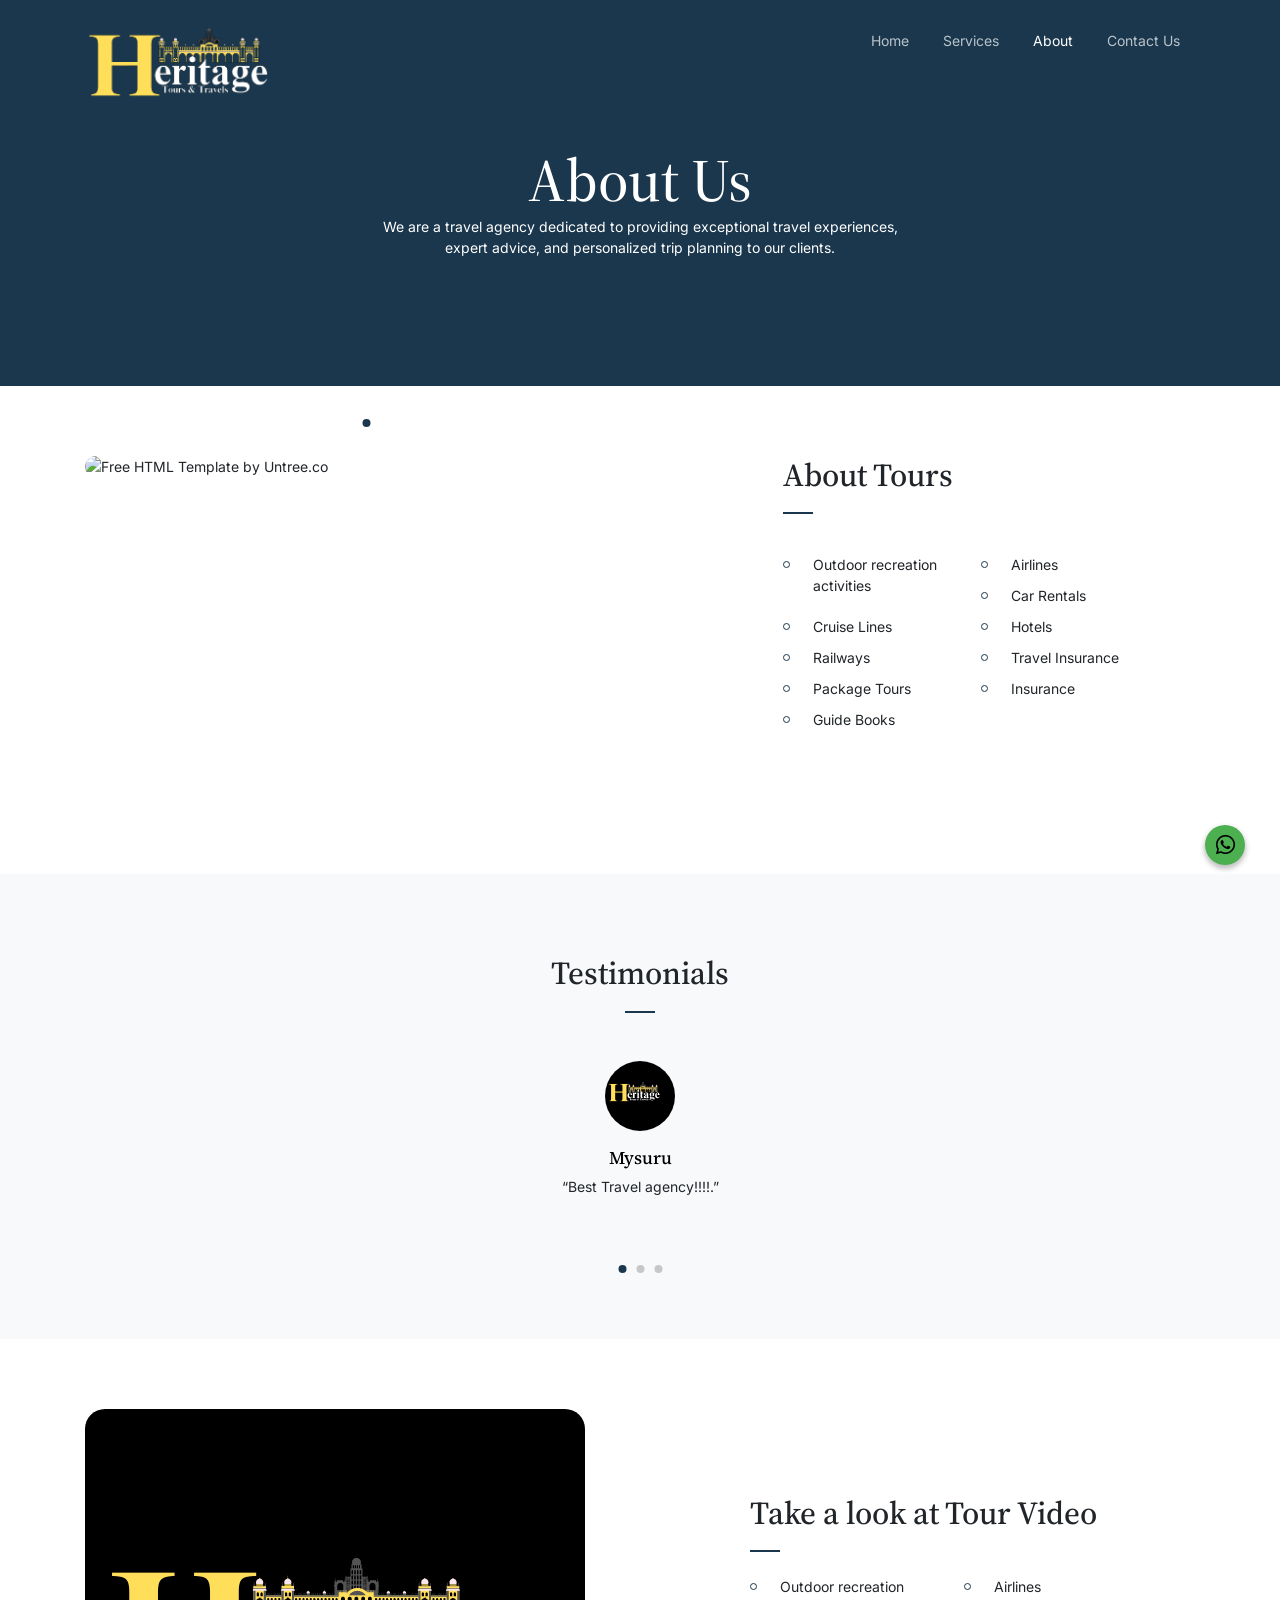
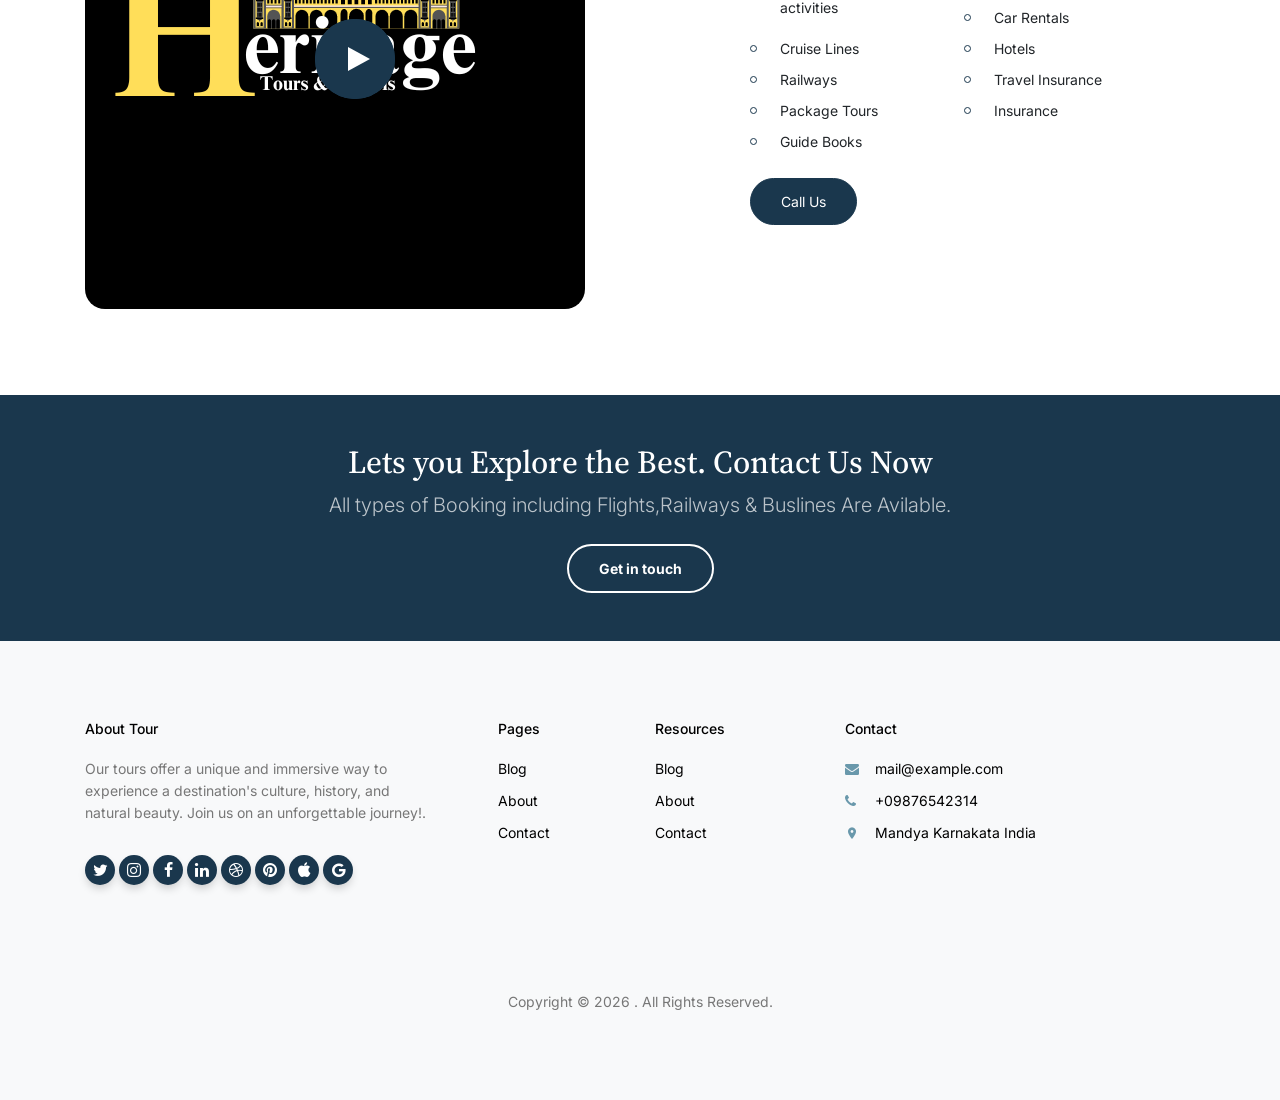
==== about.html @ a9284153 "Add files via upload" ====
<!DOCTYPE html>
<html lang="en">
  <head>
    <meta charset="utf-8" />
    <meta
      name="viewport"
      content="width=device-width, initial-scale=1, shrink-to-fit=no"
    />
    <meta name="author" content="Untree.co" />
    <link rel="shortcut icon" href="favicon.png" />

    <meta name="description" content="" />
    <meta name="keywords" content="bootstrap, bootstrap4" />

    <link rel="preconnect" href="https://fonts.googleapis.com" />
    <link rel="preconnect" href="https://fonts.gstatic.com" crossorigin />
    <link
      href="https://fonts.googleapis.com/css2?family=Inter:wght@400;700&family=Source+Serif+Pro:wght@400;700&display=swap"
      rel="stylesheet"
    />
    <link
      rel="stylesheet"
      href="https://cdnjs.cloudflare.com/ajax/libs/font-awesome/6.3.0/css/all.min.css"
      integrity="sha512-SzlrxWUlpfuzQ+pcUCosxcglQRNAq/DZjVsC0lE40xsADsfeQoEypE+enwcOiGjk/bSuGGKHEyjSoQ1zVisanQ=="
      crossorigin="anonymous"
      referrerpolicy="no-referrer"
    />

    <link rel="stylesheet" href="css/bootstrap.min.css" />
    <link rel="stylesheet" href="css/owl.carousel.min.css" />
    <link rel="stylesheet" href="css/owl.theme.default.min.css" />
    <link rel="stylesheet" href="css/jquery.fancybox.min.css" />
    <link rel="stylesheet" href="fonts/icomoon/style.css" />
    <link rel="stylesheet" href="fonts/flaticon/font/flaticon.css" />
    <link rel="stylesheet" href="css/daterangepicker.css" />
    <link rel="stylesheet" href="css/aos.css" />
    <link rel="stylesheet" href="css/style.css" />
    <link rel="icon" type="image" href="images/3.png" />

    <title>Heritage Tours & Travels</title>
  </head>

  <body>
    <div class="site-mobile-menu site-navbar-target">
      <div class="site-mobile-menu-header">
        <div class="site-mobile-menu-close">
          <span class="icofont-close js-menu-toggle"></span>
        </div>
      </div>
      <div class="site-mobile-menu-body"></div>
    </div>

    <nav class="site-nav">
      <div class="container">
        <div class="site-navigation">
          <a href="index.html" class="logo m-0"
              ><img src="images/3.png" alt="logo" height="80" /></a
          >

          <ul
            class="js-clone-nav d-none d-lg-inline-block text-left site-menu float-right"
          >
            <li><a href="index.html">Home</a></li>
            <!--- <li class="has-children">
              <a href="#">Dropdown</a>
              <ul class="dropdown">
                <li><a href="elements.html">Elements</a></li>
                <li><a href="#">Menu One</a></li>
                <li class="has-children">
                  <a href="#">Menu Two</a>
                  <ul class="dropdown">
                    <li><a href="#">Sub Menu One</a></li>
                    <li><a href="#">Sub Menu Two</a></li>
                    <li><a href="#">Sub Menu Three</a></li>
                  </ul>
                </li>
                <li><a href="#">Menu Three</a></li>
              </ul>
            </li>-->
            <li><a href="services.html">Services</a></li>
            <li class="active"><a href="about.html">About</a></li>
            <li><a href="contact.html">Contact Us</a></li>
          </ul>

          <a
            href="#"
            class="burger ml-auto float-right site-menu-toggle js-menu-toggle d-inline-block d-lg-none light"
            data-toggle="collapse"
            data-target="#main-navbar"
          >
            <span></span>
          </a>
        </div>
      </div>
    </nav>

    <div class="hero hero-inner">
      <div class="container">
        <div class="row align-items-center">
          <div class="col-lg-6 mx-auto text-center">
            <div class="intro-wrap">
              <h1 class="mb-0">About Us</h1>
              <p class="text-white">
                We are a travel agency dedicated to providing exceptional travel
                experiences, expert advice, and personalized trip planning to
                our clients.
              </p>
            </div>
          </div>
        </div>
      </div>
    </div>

    <div class="untree_co-section">
      <div class="container">
        <div class="row">
          <div class="col-lg-7">
            <div class="owl-single dots-absolute owl-carousel">
              <img
                src="images/slider-1.jpg"
                alt="Free HTML Template by Untree.co"
                class="img-fluid rounded-20"
              />
              <img
                src="images/slider-2.jpg"
                alt="Free HTML Template by Untree.co"
                class="img-fluid rounded-20"
              />
              <img
                src="images/slider-3.jpg"
                alt="Free HTML Template by Untree.co"
                class="img-fluid rounded-20"
              />
              <img
                src="images/slider-4.jpg"
                alt="Free HTML Template by Untree.co"
                class="img-fluid rounded-20"
              />
              <img
                src="images/slider-5.jpg"
                alt="Free HTML Template by Untree.co"
                class="img-fluid rounded-20"
              />
            </div>
          </div>
          <div class="col-lg-5 pl-lg-5 ml-auto">
            <h2 class="section-title mb-4">About Tours</h2>
            <p></p>
            <ul class="list-unstyled two-col clearfix">
              <li>Outdoor recreation activities</li>
              <li>Airlines</li>
              <li>Car Rentals</li>
              <li>Cruise Lines</li>
              <li>Hotels</li>
              <li>Railways</li>
              <li>Travel Insurance</li>
              <li>Package Tours</li>
              <li>Insurance</li>
              <li>Guide Books</li>
            </ul>
          </div>
        </div>
      </div>
    </div>

    <div class="untree_co-section testimonial-section mt-5">
      <div class="container">
        <div class="row justify-content-center">
          <div class="col-lg-7 text-center">
            <h2 class="section-title text-center mb-5">Testimonials</h2>

            <div class="owl-single owl-carousel no-nav">
              <div class="testimonial mx-auto">
                <figure class="img-wrap">
                  <img
                    src="images/Heritage.png"
                    alt="Image"
                    class="img-fluid"
                  />
                </figure>
                <h3 class="name">Mysuru</h3>
                <blockquote>
                  <p>&ldquo;Best Travel agency!!!!.&rdquo;</p>
                </blockquote>
              </div>

              <div class="testimonial mx-auto">
                <figure class="img-wrap">
                  <img
                    src="images/Heritage.png"
                    alt="Image"
                    class="img-fluid"
                  />
                </figure>
                <h3 class="name">Mandya</h3>
                <blockquote>
                  <p>
                    &ldquo;Best Travel agency!!!!..&rdquo;
                  </p>
                </blockquote>
              </div>

              <div class="testimonial mx-auto">
                <figure class="img-wrap">
                  <img
                    src="images/Heritage.png"
                    alt="Image"
                    class="img-fluid"
                  />
                </figure>
                <h3 class="name">Benagaluru</h3>
                <blockquote>
                  <p>
                    &ldquo;Best Travel agency!!!!.&rdquo;
                  </p>
                </blockquote>
              </div>
            </div>
          </div>
        </div>
      </div>
    </div>

    <div class="untree_co-section">
      <div class="container">
        <div class="row justify-content-between align-items-center">
          <div class="col-lg-6">
            <figure class="img-play-video">
              <a
                id="play-video"
                class="video-play-button"
                href="https://www.youtube.com/watch?v=IuS4LL_ALrU"
                data-fancybox
              >
                <span></span>
              </a>
              <img
                src="images/Heritage.png"
                alt="Image"
                class="img-fluid rounded-20"
              />
            </figure>
          </div>

          <div class="col-lg-5">
            <h2 class="section-title text-left mb-4">
              Take a look at Tour Video
            </h2>

            <ul class="list-unstyled two-col clearfix">
              <li>Outdoor recreation activities</li>
              <li>Airlines</li>
              <li>Car Rentals</li>
              <li>Cruise Lines</li>
              <li>Hotels</li>
              <li>Railways</li>
              <li>Travel Insurance</li>
              <li>Package Tours</li>
              <li>Insurance</li>
              <li>Guide Books</li>
            </ul>

            <p><a href="tel:9900882019" class="btn btn-primary">Call Us</a></p>
          </div>
        </div>
      </div>
    </div>

    <div class="py-5 cta-section">
      <div class="container">
        <div class="row text-center">
          <div class="col-md-12">
            <h2 class="mb-2 text-white">
              Lets you Explore the Best. Contact Us Now
            </h2>
            <p class="mb-4 lead text-white text-white-opacity">
              All types of Booking including Flights,Railways & Buslines Are
              Avilable.
            </p>
            <p class="mb-0">
              <a
                href="tel:9900882019"
                class="btn btn-outline-white text-white btn-md font-weight-bold"
                >Get in touch</a
              >
            </p>
          </div>
        </div>
      </div>
    </div>

    <div class="site-footer">
      <div class="inner first">
        <div class="container">
          <div class="row">
            <div class="col-md-6 col-lg-4">
              <div class="widget">
                <h3 class="heading">About Tour</h3>
                <p>
                  Our tours offer a unique and immersive way to experience a
                  destination's culture, history, and natural beauty. Join us on
                  an unforgettable journey!.
                </p>
              </div>
              <div class="widget">
                <ul class="list-unstyled social">
                  <li>
                    <a href="#"><span class="icon-twitter"></span></a>
                  </li>
                  <li>
                    <a href="#"><span class="icon-instagram"></span></a>
                  </li>
                  <li>
                    <a href="#"><span class="icon-facebook"></span></a>
                  </li>
                  <li>
                    <a href="#"><span class="icon-linkedin"></span></a>
                  </li>
                  <li>
                    <a href="#"><span class="icon-dribbble"></span></a>
                  </li>
                  <li>
                    <a href="#"><span class="icon-pinterest"></span></a>
                  </li>
                  <li>
                    <a href="#"><span class="icon-apple"></span></a>
                  </li>
                  <li>
                    <a href="#"><span class="icon-google"></span></a>
                  </li>
                </ul>
              </div>
            </div>
            <div class="col-md-6 col-lg-2 pl-lg-5">
              <div class="widget">
                <h3 class="heading">Pages</h3>
                <ul class="links list-unstyled">
                  <li><a href="#">Blog</a></li>
                  <li><a href="#">About</a></li>
                  <li><a href="#">Contact</a></li>
                </ul>
              </div>
            </div>
            <div class="col-md-6 col-lg-2">
              <div class="widget">
                <h3 class="heading">Resources</h3>
                <ul class="links list-unstyled">
                  <li><a href="#">Blog</a></li>
                  <li><a href="#">About</a></li>
                  <li><a href="#">Contact</a></li>
                </ul>
              </div>
            </div>
            <div class="col-md-6 col-lg-4">
              <div class="widget">
                <h3 class="heading">Contact</h3>
                <ul class="list-unstyled quick-info links">
                  <li class="email"><a href="#">mail@example.com</a></li>
                  <li class="phone"><a href="#">+09876542314</a></li>
                  <li class="address">
                    <a href="#">Mandya Karnakata India</a>
                  </li>
                </ul>
              </div>
            </div>
          </div>
        </div>
      </div>

      <div>
        <div class="adminActions">
          <input type="checkbox" name="adminToggle" class="adminToggle" />
          <a class="adminButton" href="#!"><i class="fa-brands fa-whatsapp"></i></a>
          <div class="adminButtons">
            <a href="mailto:example@gmail.com" title="E-mail"><i class="fa-solid fa-envelope"></i></a>
            <a href="tel:9900882019" title="Call Us"><i class="fa-solid fa-phone"></i></a>
            <a href="#" title="Whatsapp US"><i class="fa-brands fa-whatsapp"></i></a>
          </div>
        </div>
        <style>
          .adminActions {
            position: fixed;
            bottom: 35px;
            right: 35px;
          }

          .adminButton {
            height: 40px;
            width: 40px;
            background-color:#4caf50;
            border-radius: 50%;
            display: block;
            color: #fff;
            text-align: center;
            position: relative;
            z-index: 1;
          }

          .adminButton i {
            font-size: 22px;
          }

          .adminButtons {
            position: absolute;
            width: 100%;
            bottom: 120%;
            text-align: center;
          }

          .adminButtons a {
            display: block;
            width: 45px;
            height: 45px;
            border-radius: 50%;
            text-decoration: none;
            margin: 10px auto 0;
            line-height: 1.15;
            color: #fff;
            opacity: 0;
            visibility: hidden;
            position: relative;
            box-shadow: 0 0 5px 1px rgba(51, 51, 51, 0.3);
          }

          .adminButtons a:hover {
            transform: scale(1.05);
          }

          .adminButtons a:nth-child(1) {
            background-color: #ff5722;
            transition: opacity 0.2s ease-in-out 0.3s,
              transform 0.15s ease-in-out;
          }
          .adminButtons a:nth-child(2) {
            background-color: #03a9f4;
            transition: opacity 0.2s ease-in-out 0.25s,
              transform 0.15s ease-in-out;
          }
          .adminButtons a:nth-child(3) {
            background-color: #4caf50;
            transition: opacity 0.2s ease-in-out 0.2s,
              transform 0.15s ease-in-out;
          }
          

          .adminActions a i {
            position: absolute;
            top: 50%;
            left: 50%;
            transform: translate(-50%, -50%);
          }

          .adminToggle {
            -webkit-appearance: none;
            position: absolute;
            border-radius: 50%;
            top: 0;
            left: 0;
            margin: 0;
            width: 100%;
            height: 100%;
            cursor: pointer;
            background-color: transparent;
            border: none;
            outline: none;
            z-index: 2;
            transition: box-shadow 0.2s ease-in-out;
            box-shadow: 0 3px 5px 1px rgba(51, 51, 51, 0.3);
          }

          .adminToggle:hover {
            box-shadow: 0 3px 6px 2px rgba(51, 51, 51, 0.3);
          }

          .adminToggle:checked ~ .adminButtons a {
            opacity: 1;
            visibility: visible;
          }
        </style>
      </div>


      <div class="inner dark">
        <div class="container">
          <div class="row text-center">
            <div class="col-md-8 mb-3 mb-md-0 mx-auto">
              <p>
                Copyright &copy;
                <script>
                  document.write(new Date().getFullYear());
                </script>
                . All Rights Reserved.
              </p>
            </div>
          </div>
        </div>
      </div>
    </div>

    <div id="overlayer"></div>
    <div class="loader">
      <div class="spinner-border" role="status">
        <span class="sr-only">Loading...</span>
      </div>
    </div>

    <script src="js/jquery-3.4.1.min.js"></script>
    <script src="js/popper.min.js"></script>
    <script src="js/bootstrap.min.js"></script>
    <script src="js/owl.carousel.min.js"></script>
    <script src="js/jquery.animateNumber.min.js"></script>
    <script src="js/jquery.waypoints.min.js"></script>
    <script src="js/jquery.fancybox.min.js"></script>
    <script src="js/aos.js"></script>
    <script src="js/moment.min.js"></script>
    <script src="js/daterangepicker.js"></script>

    <script src="js/typed.js"></script>

    <script src="js/custom.js"></script>
  </body>
</html>
---- fonts/icomoon/style.css ----
@font-face {
  font-family: 'icomoon';
  src:  url('fonts/icomoon.eot?10si43');
  src:  url('fonts/icomoon.eot?10si43#iefix') format('embedded-opentype'),
    url('fonts/icomoon.ttf?10si43') format('truetype'),
    url('fonts/icomoon.woff?10si43') format('woff'),
    url('fonts/icomoon.svg?10si43#icomoon') format('svg');
  font-weight: normal;
  font-style: normal;
}

[class^="icon-"], [class*=" icon-"] {
  /* use !important to prevent issues with browser extensions that change fonts */
  font-family: 'icomoon' !important;
  speak: none;
  font-style: normal;
  font-weight: normal;
  font-variant: normal;
  text-transform: none;
  line-height: 1;

  /* Better Font Rendering =========== */
  -webkit-font-smoothing: antialiased;
  -moz-osx-font-smoothing: grayscale;
}

.icon-asterisk:before {
  content: "\f069";
}
.icon-plus:before {
  content: "\f067";
}
.icon-question:before {
  content: "\f128";
}
.icon-minus:before {
  content: "\f068";
}
.icon-glass:before {
  content: "\f000";
}
.icon-music:before {
  content: "\f001";
}
.icon-search:before {
  content: "\f002";
}
.icon-envelope-o:before {
  content: "\f003";
}
.icon-heart:before {
  content: "\f004";
}
.icon-star:before {
  content: "\f005";
}
.icon-star-o:before {
  content: "\f006";
}
.icon-user:before {
  content: "\f007";
}
.icon-film:before {
  content: "\f008";
}
.icon-th-large:before {
  content: "\f009";
}
.icon-th:before {
  content: "\f00a";
}
.icon-th-list:before {
  content: "\f00b";
}
.icon-check:before {
  content: "\f00c";
}
.icon-close:before {
  content: "\f00d";
}
.icon-remove:before {
  content: "\f00d";
}
.icon-times:before {
  content: "\f00d";
}
.icon-search-plus:before {
  content: "\f00e";
}
.icon-search-minus:before {
  content: "\f010";
}
.icon-power-off:before {
  content: "\f011";
}
.icon-signal:before {
  content: "\f012";
}
.icon-cog:before {
  content: "\f013";
}
.icon-gear:before {
  content: "\f013";
}
.icon-trash-o:before {
  content: "\f014";
}
.icon-home:before {
  content: "\f015";
}
.icon-file-o:before {
  content: "\f016";
}
.icon-clock-o:before {
  content: "\f017";
}
.icon-road:before {
  content: "\f018";
}
.icon-download:before {
  content: "\f019";
}
.icon-arrow-circle-o-down:before {
  content: "\f01a";
}
.icon-arrow-circle-o-up:before {
  content: "\f01b";
}
.icon-inbox:before {
  content: "\f01c";
}
.icon-play-circle-o:before {
  content: "\f01d";
}
.icon-repeat:before {
  content: "\f01e";
}
.icon-rotate-right:before {
  content: "\f01e";
}
.icon-refresh:before {
  content: "\f021";
}
.icon-list-alt:before {
  content: "\f022";
}
.icon-lock:before {
  content: "\f023";
}
.icon-flag:before {
  content: "\f024";
}
.icon-headphones:before {
  content: "\f025";
}
.icon-volume-off:before {
  content: "\f026";
}
.icon-volume-down:before {
  content: "\f027";
}
.icon-volume-up:before {
  content: "\f028";
}
.icon-qrcode:before {
  content: "\f029";
}
.icon-barcode:before {
  content: "\f02a";
}
.icon-tag:before {
  content: "\f02b";
}
.icon-tags:before {
  content: "\f02c";
}
.icon-book:before {
  content: "\f02d";
}
.icon-bookmark:before {
  content: "\f02e";
}
.icon-print:before {
  content: "\f02f";
}
.icon-camera:before {
  content: "\f030";
}
.icon-font:before {
  content: "\f031";
}
.icon-bold:before {
  content: "\f032";
}
.icon-italic:before {
  content: "\f033";
}
.icon-text-height:before {
  content: "\f034";
}
.icon-text-width:before {
  content: "\f035";
}
.icon-align-left:before {
  content: "\f036";
}
.icon-align-center:before {
  content: "\f037";
}
.icon-align-right:before {
  content: "\f038";
}
.icon-align-justify:before {
  content: "\f039";
}
.icon-list:before {
  content: "\f03a";
}
.icon-dedent:before {
  content: "\f03b";
}
.icon-outdent:before {
  content: "\f03b";
}
.icon-indent:before {
  content: "\f03c";
}
.icon-video-camera:before {
  content: "\f03d";
}
.icon-image:before {
  content: "\f03e";
}
.icon-photo:before {
  content: "\f03e";
}
.icon-picture-o:before {
  content: "\f03e";
}
.icon-pencil:before {
  content: "\f040";
}
.icon-map-marker:before {
  content: "\f041";
}
.icon-adjust:before {
  content: "\f042";
}
.icon-tint:before {
  content: "\f043";
}
.icon-edit:before {
  content: "\f044";
}
.icon-pencil-square-o:before {
  content: "\f044";
}
.icon-share-square-o:before {
  content: "\f045";
}
.icon-check-square-o:before {
  content: "\f046";
}
.icon-arrows:before {
  content: "\f047";
}
.icon-step-backward:before {
  content: "\f048";
}
.icon-fast-backward:before {
  content: "\f049";
}
.icon-backward:before {
  content: "\f04a";
}
.icon-play:before {
  content: "\f04b";
}
.icon-pause:before {
  content: "\f04c";
}
.icon-stop:before {
  content: "\f04d";
}
.icon-forward:before {
  content: "\f04e";
}
.icon-fast-forward:before {
  content: "\f050";
}
.icon-step-forward:before {
  content: "\f051";
}
.icon-eject:before {
  content: "\f052";
}
.icon-chevron-left:before {
  content: "\f053";
}
.icon-chevron-right:before {
  content: "\f054";
}
.icon-plus-circle:before {
  content: "\f055";
}
.icon-minus-circle:before {
  content: "\f056";
}
.icon-times-circle:before {
  content: "\f057";
}
.icon-check-circle:before {
  content: "\f058";
}
.icon-question-circle:before {
  content: "\f059";
}
.icon-info-circle:before {
  content: "\f05a";
}
.icon-crosshairs:before {
  content: "\f05b";
}
.icon-times-circle-o:before {
  content: "\f05c";
}
.icon-check-circle-o:before {
  content: "\f05d";
}
.icon-ban:before {
  content: "\f05e";
}
.icon-arrow-left:before {
  content: "\f060";
}
.icon-arrow-right:before {
  content: "\f061";
}
.icon-arrow-up:before {
  content: "\f062";
}
.icon-arrow-down:before {
  content: "\f063";
}
.icon-mail-forward:before {
  content: "\f064";
}
.icon-share:before {
  content: "\f064";
}
.icon-expand:before {
  content: "\f065";
}
.icon-compress:before {
  content: "\f066";
}
.icon-exclamation-circle:before {
  content: "\f06a";
}
.icon-gift:before {
  content: "\f06b";
}
.icon-leaf:before {
  content: "\f06c";
}
.icon-fire:before {
  content: "\f06d";
}
.icon-eye:before {
  content: "\f06e";
}
.icon-eye-slash:before {
  content: "\f070";
}
.icon-exclamation-triangle:before {
  content: "\f071";
}
.icon-warning:before {
  content: "\f071";
}
.icon-plane:before {
  content: "\f072";
}
.icon-calendar:before {
  content: "\f073";
}
.icon-random:before {
  content: "\f074";
}
.icon-comment:before {
  content: "\f075";
}
.icon-magnet:before {
  content: "\f076";
}
.icon-chevron-up:before {
  content: "\f077";
}
.icon-chevron-down:before {
  content: "\f078";
}
.icon-retweet:before {
  content: "\f079";
}
.icon-shopping-cart:before {
  content: "\f07a";
}
.icon-folder:before {
  content: "\f07b";
}
.icon-folder-open:before {
  content: "\f07c";
}
.icon-arrows-v:before {
  content: "\f07d";
}
.icon-arrows-h:before {
  content: "\f07e";
}
.icon-bar-chart:before {
  content: "\f080";
}
.icon-bar-chart-o:before {
  content: "\f080";
}
.icon-twitter-square:before {
  content: "\f081";
}
.icon-facebook-square:before {
  content: "\f082";
}
.icon-camera-retro:before {
  content: "\f083";
}
.icon-key:before {
  content: "\f084";
}
.icon-cogs:before {
  content: "\f085";
}
.icon-gears:before {
  content: "\f085";
}
.icon-comments:before {
  content: "\f086";
}
.icon-thumbs-o-up:before {
  content: "\f087";
}
.icon-thumbs-o-down:before {
  content: "\f088";
}
.icon-star-half:before {
  content: "\f089";
}
.icon-heart-o:before {
  content: "\f08a";
}
.icon-sign-out:before {
  content: "\f08b";
}
.icon-linkedin-square:before {
  content: "\f08c";
}
.icon-thumb-tack:before {
  content: "\f08d";
}
.icon-external-link:before {
  content: "\f08e";
}
.icon-sign-in:before {
  content: "\f090";
}
.icon-trophy:before {
  content: "\f091";
}
.icon-github-square:before {
  content: "\f092";
}
.icon-upload:before {
  content: "\f093";
}
.icon-lemon-o:before {
  content: "\f094";
}
.icon-phone:before {
  content: "\f095";
}
.icon-square-o:before {
  content: "\f096";
}
.icon-bookmark-o:before {
  content: "\f097";
}
.icon-phone-square:before {
  content: "\f098";
}
.icon-twitter:before {
  content: "\f099";
}
.icon-facebook:before {
  content: "\f09a";
}
.icon-facebook-f:before {
  content: "\f09a";
}
.icon-github:before {
  content: "\f09b";
}
.icon-unlock:before {
  content: "\f09c";
}
.icon-credit-card:before {
  content: "\f09d";
}
.icon-feed:before {
  content: "\f09e";
}
.icon-rss:before {
  content: "\f09e";
}
.icon-hdd-o:before {
  content: "\f0a0";
}
.icon-bullhorn:before {
  content: "\f0a1";
}
.icon-bell-o:before {
  content: "\f0a2";
}
.icon-certificate:before {
  content: "\f0a3";
}
.icon-hand-o-right:before {
  content: "\f0a4";
}
.icon-hand-o-left:before {
  content: "\f0a5";
}
.icon-hand-o-up:before {
  content: "\f0a6";
}
.icon-hand-o-down:before {
  content: "\f0a7";
}
.icon-arrow-circle-left:before {
  content: "\f0a8";
}
.icon-arrow-circle-right:before {
  content: "\f0a9";
}
.icon-arrow-circle-up:before {
  content: "\f0aa";
}
.icon-arrow-circle-down:before {
  content: "\f0ab";
}
.icon-globe:before {
  content: "\f0ac";
}
.icon-wrench:before {
  content: "\f0ad";
}
.icon-tasks:before {
  content: "\f0ae";
}
.icon-filter:before {
  content: "\f0b0";
}
.icon-briefcase:before {
  content: "\f0b1";
}
.icon-arrows-alt:before {
  content: "\f0b2";
}
.icon-group:before {
  content: "\f0c0";
}
.icon-users:before {
  content: "\f0c0";
}
.icon-chain:before {
  content: "\f0c1";
}
.icon-link:before {
  content: "\f0c1";
}
.icon-cloud:before {
  content: "\f0c2";
}
.icon-flask:before {
  content: "\f0c3";
}
.icon-cut:before {
  content: "\f0c4";
}
.icon-scissors:before {
  content: "\f0c4";
}
.icon-copy:before {
  content: "\f0c5";
}
.icon-files-o:before {
  content: "\f0c5";
}
.icon-paperclip:before {
  content: "\f0c6";
}
.icon-floppy-o:before {
  content: "\f0c7";
}
.icon-save:before {
  content: "\f0c7";
}
.icon-square:before {
  content: "\f0c8";
}
.icon-bars:before {
  content: "\f0c9";
}
.icon-navicon:before {
  content: "\f0c9";
}
.icon-reorder:before {
  content: "\f0c9";
}
.icon-list-ul:before {
  content: "\f0ca";
}
.icon-list-ol:before {
  content: "\f0cb";
}
.icon-strikethrough:before {
  content: "\f0cc";
}
.icon-underline:before {
  content: "\f0cd";
}
.icon-table:before {
  content: "\f0ce";
}
.icon-magic:before {
  content: "\f0d0";
}
.icon-truck:before {
  content: "\f0d1";
}
.icon-pinterest:before {
  content: "\f0d2";
}
.icon-pinterest-square:before {
  content: "\f0d3";
}
.icon-google-plus-square:before {
  content: "\f0d4";
}
.icon-google-plus:before {
  content: "\f0d5";
}
.icon-money:before {
  content: "\f0d6";
}
.icon-caret-down:before {
  content: "\f0d7";
}
.icon-caret-up:before {
  content: "\f0d8";
}
.icon-caret-left:before {
  content: "\f0d9";
}
.icon-caret-right:before {
  content: "\f0da";
}
.icon-columns:before {
  content: "\f0db";
}
.icon-sort:before {
  content: "\f0dc";
}
.icon-unsorted:before {
  content: "\f0dc";
}
.icon-sort-desc:before {
  content: "\f0dd";
}
.icon-sort-down:before {
  content: "\f0dd";
}
.icon-sort-asc:before {
  content: "\f0de";
}
.icon-sort-up:before {
  content: "\f0de";
}
.icon-envelope:before {
  content: "\f0e0";
}
.icon-linkedin:before {
  content: "\f0e1";
}
.icon-rotate-left:before {
  content: "\f0e2";
}
.icon-undo:before {
  content: "\f0e2";
}
.icon-gavel:before {
  content: "\f0e3";
}
.icon-legal:before {
  content: "\f0e3";
}
.icon-dashboard:before {
  content: "\f0e4";
}
.icon-tachometer:before {
  content: "\f0e4";
}
.icon-comment-o:before {
  content: "\f0e5";
}
.icon-comments-o:before {
  content: "\f0e6";
}
.icon-bolt:before {
  content: "\f0e7";
}
.icon-flash:before {
  content: "\f0e7";
}
.icon-sitemap:before {
  content: "\f0e8";
}
.icon-umbrella:before {
  content: "\f0e9";
}
.icon-clipboard:before {
  content: "\f0ea";
}
.icon-paste:before {
  content: "\f0ea";
}
.icon-lightbulb-o:before {
  content: "\f0eb";
}
.icon-exchange:before {
  content: "\f0ec";
}
.icon-cloud-download:before {
  content: "\f0ed";
}
.icon-cloud-upload:before {
  content: "\f0ee";
}
.icon-user-md:before {
  content: "\f0f0";
}
.icon-stethoscope:before {
  content: "\f0f1";
}
.icon-suitcase:before {
  content: "\f0f2";
}
.icon-bell:before {
  content: "\f0f3";
}
.icon-coffee:before {
  content: "\f0f4";
}
.icon-cutlery:before {
  content: "\f0f5";
}
.icon-file-text-o:before {
  content: "\f0f6";
}
.icon-building-o:before {
  content: "\f0f7";
}
.icon-hospital-o:before {
  content: "\f0f8";
}
.icon-ambulance:before {
  content: "\f0f9";
}
.icon-medkit:before {
  content: "\f0fa";
}
.icon-fighter-jet:before {
  content: "\f0fb";
}
.icon-beer:before {
  content: "\f0fc";
}
.icon-h-square:before {
  content: "\f0fd";
}
.icon-plus-square:before {
  content: "\f0fe";
}
.icon-angle-double-left:before {
  content: "\f100";
}
.icon-angle-double-right:before {
  content: "\f101";
}
.icon-angle-double-up:before {
  content: "\f102";
}
.icon-angle-double-down:before {
  content: "\f103";
}
.icon-angle-left:before {
  content: "\f104";
}
.icon-angle-right:before {
  content: "\f105";
}
.icon-angle-up:before {
  content: "\f106";
}
.icon-angle-down:before {
  content: "\f107";
}
.icon-desktop:before {
  content: "\f108";
}
.icon-laptop:before {
  content: "\f109";
}
.icon-tablet:before {
  content: "\f10a";
}
.icon-mobile:before {
  content: "\f10b";
}
.icon-mobile-phone:before {
  content: "\f10b";
}
.icon-circle-o:before {
  content: "\f10c";
}
.icon-quote-left:before {
  content: "\f10d";
}
.icon-quote-right:before {
  content: "\f10e";
}
.icon-spinner:before {
  content: "\f110";
}
.icon-circle:before {
  content: "\f111";
}
.icon-mail-reply:before {
  content: "\f112";
}
.icon-reply:before {
  content: "\f112";
}
.icon-github-alt:before {
  content: "\f113";
}
.icon-folder-o:before {
  content: "\f114";
}
.icon-folder-open-o:before {
  content: "\f115";
}
.icon-smile-o:before {
  content: "\f118";
}
.icon-frown-o:before {
  content: "\f119";
}
.icon-meh-o:before {
  content: "\f11a";
}
.icon-gamepad:before {
  content: "\f11b";
}
.icon-keyboard-o:before {
  content: "\f11c";
}
.icon-flag-o:before {
  content: "\f11d";
}
.icon-flag-checkered:before {
  content: "\f11e";
}
.icon-terminal:before {
  content: "\f120";
}
.icon-code:before {
  content: "\f121";
}
.icon-mail-reply-all:before {
  content: "\f122";
}
.icon-reply-all:before {
  content: "\f122";
}
.icon-star-half-empty:before {
  content: "\f123";
}
.icon-star-half-full:before {
  content: "\f123";
}
.icon-star-half-o:before {
  content: "\f123";
}
.icon-location-arrow:before {
  content: "\f124";
}
.icon-crop:before {
  content: "\f125";
}
.icon-code-fork:before {
  content: "\f126";
}
.icon-chain-broken:before {
  content: "\f127";
}
.icon-unlink:before {
  content: "\f127";
}
.icon-info:before {
  content: "\f129";
}
.icon-exclamation:before {
  content: "\f12a";
}
.icon-superscript:before {
  content: "\f12b";
}
.icon-subscript:before {
  content: "\f12c";
}
.icon-eraser:before {
  content: "\f12d";
}
.icon-puzzle-piece:before {
  content: "\f12e";
}
.icon-microphone:before {
  content: "\f130";
}
.icon-microphone-slash:before {
  content: "\f131";
}
.icon-shield:before {
  content: "\f132";
}
.icon-calendar-o:before {
  content: "\f133";
}
.icon-fire-extinguisher:before {
  content: "\f134";
}
.icon-rocket:before {
  content: "\f135";
}
.icon-maxcdn:before {
  content: "\f136";
}
.icon-chevron-circle-left:before {
  content: "\f137";
}
.icon-chevron-circle-right:before {
  content: "\f138";
}
.icon-chevron-circle-up:before {
  content: "\f139";
}
.icon-chevron-circle-down:before {
  content: "\f13a";
}
.icon-html5:before {
  content: "\f13b";
}
.icon-css3:before {
  content: "\f13c";
}
.icon-anchor:before {
  content: "\f13d";
}
.icon-unlock-alt:before {
  content: "\f13e";
}
.icon-bullseye:before {
  content: "\f140";
}
.icon-ellipsis-h:before {
  content: "\f141";
}
.icon-ellipsis-v:before {
  content: "\f142";
}
.icon-rss-square:before {
  content: "\f143";
}
.icon-play-circle:before {
  content: "\f144";
}
.icon-ticket:before {
  content: "\f145";
}
.icon-minus-square:before {
  content: "\f146";
}
.icon-minus-square-o:before {
  content: "\f147";
}
.icon-level-up:before {
  content: "\f148";
}
.icon-level-down:before {
  content: "\f149";
}
.icon-check-square:before {
  content: "\f14a";
}
.icon-pencil-square:before {
  content: "\f14b";
}
.icon-external-link-square:before {
  content: "\f14c";
}
.icon-share-square:before {
  content: "\f14d";
}
.icon-compass:before {
  content: "\f14e";
}
.icon-caret-square-o-down:before {
  content: "\f150";
}
.icon-toggle-down:before {
  content: "\f150";
}
.icon-caret-square-o-up:before {
  content: "\f151";
}
.icon-toggle-up:before {
  content: "\f151";
}
.icon-caret-square-o-right:before {
  content: "\f152";
}
.icon-toggle-right:before {
  content: "\f152";
}
.icon-eur:before {
  content: "\f153";
}
.icon-euro:before {
  content: "\f153";
}
.icon-gbp:before {
  content: "\f154";
}
.icon-dollar:before {
  content: "\f155";
}
.icon-usd:before {
  content: "\f155";
}
.icon-inr:before {
  content: "\f156";
}
.icon-rupee:before {
  content: "\f156";
}
.icon-cny:before {
  content: "\f157";
}
.icon-jpy:before {
  content: "\f157";
}
.icon-rmb:before {
  content: "\f157";
}
.icon-yen:before {
  content: "\f157";
}
.icon-rouble:before {
  content: "\f158";
}
.icon-rub:before {
  content: "\f158";
}
.icon-ruble:before {
  content: "\f158";
}
.icon-krw:before {
  content: "\f159";
}
.icon-won:before {
  content: "\f159";
}
.icon-bitcoin:before {
  content: "\f15a";
}
.icon-btc:before {
  content: "\f15a";
}
.icon-file:before {
  content: "\f15b";
}
.icon-file-text:before {
  content: "\f15c";
}
.icon-sort-alpha-asc:before {
  content: "\f15d";
}
.icon-sort-alpha-desc:before {
  content: "\f15e";
}
.icon-sort-amount-asc:before {
  content: "\f160";
}
.icon-sort-amount-desc:before {
  content: "\f161";
}
.icon-sort-numeric-asc:before {
  content: "\f162";
}
.icon-sort-numeric-desc:before {
  content: "\f163";
}
.icon-thumbs-up:before {
  content: "\f164";
}
.icon-thumbs-down:before {
  content: "\f165";
}
.icon-youtube-square:before {
  content: "\f166";
}
.icon-youtube:before {
  content: "\f167";
}
.icon-xing:before {
  content: "\f168";
}
.icon-xing-square:before {
  content: "\f169";
}
.icon-youtube-play:before {
  content: "\f16a";
}
.icon-dropbox:before {
  content: "\f16b";
}
.icon-stack-overflow:before {
  content: "\f16c";
}
.icon-instagram:before {
  content: "\f16d";
}
.icon-flickr:before {
  content: "\f16e";
}
.icon-adn:before {
  content: "\f170";
}
.icon-bitbucket:before {
  content: "\f171";
}
.icon-bitbucket-square:before {
  content: "\f172";
}
.icon-tumblr:before {
  content: "\f173";
}
.icon-tumblr-square:before {
  content: "\f174";
}
.icon-long-arrow-down:before {
  content: "\f175";
}
.icon-long-arrow-up:before {
  content: "\f176";
}
.icon-long-arrow-left:before {
  content: "\f177";
}
.icon-long-arrow-right:before {
  content: "\f178";
}
.icon-apple:before {
  content: "\f179";
}
.icon-windows:before {
  content: "\f17a";
}
.icon-android:before {
  content: "\f17b";
}
.icon-linux:before {
  content: "\f17c";
}
.icon-dribbble:before {
  content: "\f17d";
}
.icon-skype:before {
  content: "\f17e";
}
.icon-foursquare:before {
  content: "\f180";
}
.icon-trello:before {
  content: "\f181";
}
.icon-female:before {
  content: "\f182";
}
.icon-male:before {
  content: "\f183";
}
.icon-gittip:before {
  content: "\f184";
}
.icon-gratipay:before {
  content: "\f184";
}
.icon-sun-o:before {
  content: "\f185";
}
.icon-moon-o:before {
  content: "\f186";
}
.icon-archive:before {
  content: "\f187";
}
.icon-bug:before {
  content: "\f188";
}
.icon-vk:before {
  content: "\f189";
}
.icon-weibo:before {
  content: "\f18a";
}
.icon-renren:before {
  content: "\f18b";
}
.icon-pagelines:before {
  content: "\f18c";
}
.icon-stack-exchange:before {
  content: "\f18d";
}
.icon-arrow-circle-o-right:before {
  content: "\f18e";
}
.icon-arrow-circle-o-left:before {
  content: "\f190";
}
.icon-caret-square-o-left:before {
  content: "\f191";
}
.icon-toggle-left:before {
  content: "\f191";
}
.icon-dot-circle-o:before {
  content: "\f192";
}
.icon-wheelchair:before {
  content: "\f193";
}
.icon-vimeo-square:before {
  content: "\f194";
}
.icon-try:before {
  content: "\f195";
}
.icon-turkish-lira:before {
  content: "\f195";
}
.icon-plus-square-o:before {
  content: "\f196";
}
.icon-space-shuttle:before {
  content: "\f197";
}
.icon-slack:before {
  content: "\f198";
}
.icon-envelope-square:before {
  content: "\f199";
}
.icon-wordpress:before {
  content: "\f19a";
}
.icon-openid:before {
  content: "\f19b";
}
.icon-bank:before {
  content: "\f19c";
}
.icon-institution:before {
  content: "\f19c";
}
.icon-university:before {
  content: "\f19c";
}
.icon-graduation-cap:before {
  content: "\f19d";
}
.icon-mortar-board:before {
  content: "\f19d";
}
.icon-yahoo:before {
  content: "\f19e";
}
.icon-google:before {
  content: "\f1a0";
}
.icon-reddit:before {
  content: "\f1a1";
}
.icon-reddit-square:before {
  content: "\f1a2";
}
.icon-stumbleupon-circle:before {
  content: "\f1a3";
}
.icon-stumbleupon:before {
  content: "\f1a4";
}
.icon-delicious:before {
  content: "\f1a5";
}
.icon-digg:before {
  content: "\f1a6";
}
.icon-pied-piper-pp:before {
  content: "\f1a7";
}
.icon-pied-piper-alt:before {
  content: "\f1a8";
}
.icon-drupal:before {
  content: "\f1a9";
}
.icon-joomla:before {
  content: "\f1aa";
}
.icon-language:before {
  content: "\f1ab";
}
.icon-fax:before {
  content: "\f1ac";
}
.icon-building:before {
  content: "\f1ad";
}
.icon-child:before {
  content: "\f1ae";
}
.icon-paw:before {
  content: "\f1b0";
}
.icon-spoon:before {
  content: "\f1b1";
}
.icon-cube:before {
  content: "\f1b2";
}
.icon-cubes:before {
  content: "\f1b3";
}
.icon-behance:before {
  content: "\f1b4";
}
.icon-behance-square:before {
  content: "\f1b5";
}
.icon-steam:before {
  content: "\f1b6";
}
.icon-steam-square:before {
  content: "\f1b7";
}
.icon-recycle:before {
  content: "\f1b8";
}
.icon-automobile:before {
  content: "\f1b9";
}
.icon-car:before {
  content: "\f1b9";
}
.icon-cab:before {
  content: "\f1ba";
}
.icon-taxi:before {
  content: "\f1ba";
}
.icon-tree:before {
  content: "\f1bb";
}
.icon-spotify:before {
  content: "\f1bc";
}
.icon-deviantart:before {
  content: "\f1bd";
}
.icon-soundcloud:before {
  content: "\f1be";
}
.icon-database:before {
  content: "\f1c0";
}
.icon-file-pdf-o:before {
  content: "\f1c1";
}
.icon-file-word-o:before {
  content: "\f1c2";
}
.icon-file-excel-o:before {
  content: "\f1c3";
}
.icon-file-powerpoint-o:before {
  content: "\f1c4";
}
.icon-file-image-o:before {
  content: "\f1c5";
}
.icon-file-photo-o:before {
  content: "\f1c5";
}
.icon-file-picture-o:before {
  content: "\f1c5";
}
.icon-file-archive-o:before {
  content: "\f1c6";
}
.icon-file-zip-o:before {
  content: "\f1c6";
}
.icon-file-audio-o:before {
  content: "\f1c7";
}
.icon-file-sound-o:before {
  content: "\f1c7";
}
.icon-file-movie-o:before {
  content: "\f1c8";
}
.icon-file-video-o:before {
  content: "\f1c8";
}
.icon-file-code-o:before {
  content: "\f1c9";
}
.icon-vine:before {
  content: "\f1ca";
}
.icon-codepen:before {
  content: "\f1cb";
}
.icon-jsfiddle:before {
  content: "\f1cc";
}
.icon-life-bouy:before {
  content: "\f1cd";
}
.icon-life-buoy:before {
  content: "\f1cd";
}
.icon-life-ring:before {
  content: "\f1cd";
}
.icon-life-saver:before {
  content: "\f1cd";
}
.icon-support:before {
  content: "\f1cd";
}
.icon-circle-o-notch:before {
  content: "\f1ce";
}
.icon-ra:before {
  content: "\f1d0";
}
.icon-rebel:before {
  content: "\f1d0";
}
.icon-resistance:before {
  content: "\f1d0";
}
.icon-empire:before {
  content: "\f1d1";
}
.icon-ge:before {
  content: "\f1d1";
}
.icon-git-square:before {
  content: "\f1d2";
}
.icon-git:before {
  content: "\f1d3";
}
.icon-hacker-news:before {
  content: "\f1d4";
}
.icon-y-combinator-square:before {
  content: "\f1d4";
}
.icon-yc-square:before {
  content: "\f1d4";
}
.icon-tencent-weibo:before {
  content: "\f1d5";
}
.icon-qq:before {
  content: "\f1d6";
}
.icon-wechat:before {
  content: "\f1d7";
}
.icon-weixin:before {
  content: "\f1d7";
}
.icon-paper-plane:before {
  content: "\f1d8";
}
.icon-send:before {
  content: "\f1d8";
}
.icon-paper-plane-o:before {
  content: "\f1d9";
}
.icon-send-o:before {
  content: "\f1d9";
}
.icon-history:before {
  content: "\f1da";
}
.icon-circle-thin:before {
  content: "\f1db";
}
.icon-header:before {
  content: "\f1dc";
}
.icon-paragraph:before {
  content: "\f1dd";
}
.icon-sliders:before {
  content: "\f1de";
}
.icon-share-alt:before {
  content: "\f1e0";
}
.icon-share-alt-square:before {
  content: "\f1e1";
}
.icon-bomb:before {
  content: "\f1e2";
}
.icon-futbol-o:before {
  content: "\f1e3";
}
.icon-soccer-ball-o:before {
  content: "\f1e3";
}
.icon-tty:before {
  content: "\f1e4";
}
.icon-binoculars:before {
  content: "\f1e5";
}
.icon-plug:before {
  content: "\f1e6";
}
.icon-slideshare:before {
  content: "\f1e7";
}
.icon-twitch:before {
  content: "\f1e8";
}
.icon-yelp:before {
  content: "\f1e9";
}
.icon-newspaper-o:before {
  content: "\f1ea";
}
.icon-wifi:before {
  content: "\f1eb";
}
.icon-calculator:before {
  content: "\f1ec";
}
.icon-paypal:before {
  content: "\f1ed";
}
.icon-google-wallet:before {
  content: "\f1ee";
}
.icon-cc-visa:before {
  content: "\f1f0";
}
.icon-cc-mastercard:before {
  content: "\f1f1";
}
.icon-cc-discover:before {
  content: "\f1f2";
}
.icon-cc-amex:before {
  content: "\f1f3";
}
.icon-cc-paypal:before {
  content: "\f1f4";
}
.icon-cc-stripe:before {
  content: "\f1f5";
}
.icon-bell-slash:before {
  content: "\f1f6";
}
.icon-bell-slash-o:before {
  content: "\f1f7";
}
.icon-trash:before {
  content: "\f1f8";
}
.icon-copyright:before {
  content: "\f1f9";
}
.icon-at:before {
  content: "\f1fa";
}
.icon-eyedropper:before {
  content: "\f1fb";
}
.icon-paint-brush:before {
  content: "\f1fc";
}
.icon-birthday-cake:before {
  content: "\f1fd";
}
.icon-area-chart:before {
  content: "\f1fe";
}
.icon-pie-chart:before {
  content: "\f200";
}
.icon-line-chart:before {
  content: "\f201";
}
.icon-lastfm:before {
  content: "\f202";
}
.icon-lastfm-square:before {
  content: "\f203";
}
.icon-toggle-off:before {
  content: "\f204";
}
.icon-toggle-on:before {
  content: "\f205";
}
.icon-bicycle:before {
  content: "\f206";
}
.icon-bus:before {
  content: "\f207";
}
.icon-ioxhost:before {
  content: "\f208";
}
.icon-angellist:before {
  content: "\f209";
}
.icon-cc:before {
  content: "\f20a";
}
.icon-ils:before {
  content: "\f20b";
}
.icon-shekel:before {
  content: "\f20b";
}
.icon-sheqel:before {
  content: "\f20b";
}
.icon-meanpath:before {
  content: "\f20c";
}
.icon-buysellads:before {
  content: "\f20d";
}
.icon-connectdevelop:before {
  content: "\f20e";
}
.icon-dashcube:before {
  content: "\f210";
}
.icon-forumbee:before {
  content: "\f211";
}
.icon-leanpub:before {
  content: "\f212";
}
.icon-sellsy:before {
  content: "\f213";
}
.icon-shirtsinbulk:before {
  content: "\f214";
}
.icon-simplybuilt:before {
  content: "\f215";
}
.icon-skyatlas:before {
  content: "\f216";
}
.icon-cart-plus:before {
  content: "\f217";
}
.icon-cart-arrow-down:before {
  content: "\f218";
}
.icon-diamond:before {
  content: "\f219";
}
.icon-ship:before {
  content: "\f21a";
}
.icon-user-secret:before {
  content: "\f21b";
}
.icon-motorcycle:before {
  content: "\f21c";
}
.icon-street-view:before {
  content: "\f21d";
}
.icon-heartbeat:before {
  content: "\f21e";
}
.icon-venus:before {
  content: "\f221";
}
.icon-mars:before {
  content: "\f222";
}
.icon-mercury:before {
  content: "\f223";
}
.icon-intersex:before {
  content: "\f224";
}
.icon-transgender:before {
  content: "\f224";
}
.icon-transgender-alt:before {
  content: "\f225";
}
.icon-venus-double:before {
  content: "\f226";
}
.icon-mars-double:before {
  content: "\f227";
}
.icon-venus-mars:before {
  content: "\f228";
}
.icon-mars-stroke:before {
  content: "\f229";
}
.icon-mars-stroke-v:before {
  content: "\f22a";
}
.icon-mars-stroke-h:before {
  content: "\f22b";
}
.icon-neuter:before {
  content: "\f22c";
}
.icon-genderless:before {
  content: "\f22d";
}
.icon-facebook-official:before {
  content: "\f230";
}
.icon-pinterest-p:before {
  content: "\f231";
}
.icon-whatsapp:before {
  content: "\f232";
}
.icon-server:before {
  content: "\f233";
}
.icon-user-plus:before {
  content: "\f234";
}
.icon-user-times:before {
  content: "\f235";
}
.icon-bed:before {
  content: "\f236";
}
.icon-hotel:before {
  content: "\f236";
}
.icon-viacoin:before {
  content: "\f237";
}
.icon-train:before {
  content: "\f238";
}
.icon-subway:before {
  content: "\f239";
}
.icon-medium:before {
  content: "\f23a";
}
.icon-y-combinator:before {
  content: "\f23b";
}
.icon-yc:before {
  content: "\f23b";
}
.icon-optin-monster:before {
  content: "\f23c";
}
.icon-opencart:before {
  content: "\f23d";
}
.icon-expeditedssl:before {
  content: "\f23e";
}
.icon-battery:before {
  content: "\f240";
}
.icon-battery-4:before {
  content: "\f240";
}
.icon-battery-full:before {
  content: "\f240";
}
.icon-battery-3:before {
  content: "\f241";
}
.icon-battery-three-quarters:before {
  content: "\f241";
}
.icon-battery-2:before {
  content: "\f242";
}
.icon-battery-half:before {
  content: "\f242";
}
.icon-battery-1:before {
  content: "\f243";
}
.icon-battery-quarter:before {
  content: "\f243";
}
.icon-battery-0:before {
  content: "\f244";
}
.icon-battery-empty:before {
  content: "\f244";
}
.icon-mouse-pointer:before {
  content: "\f245";
}
.icon-i-cursor:before {
  content: "\f246";
}
.icon-object-group:before {
  content: "\f247";
}
.icon-object-ungroup:before {
  content: "\f248";
}
.icon-sticky-note:before {
  content: "\f249";
}
.icon-sticky-note-o:before {
  content: "\f24a";
}
.icon-cc-jcb:before {
  content: "\f24b";
}
.icon-cc-diners-club:before {
  content: "\f24c";
}
.icon-clone:before {
  content: "\f24d";
}
.icon-balance-scale:before {
  content: "\f24e";
}
.icon-hourglass-o:before {
  content: "\f250";
}
.icon-hourglass-1:before {
  content: "\f251";
}
.icon-hourglass-start:before {
  content: "\f251";
}
.icon-hourglass-2:before {
  content: "\f252";
}
.icon-hourglass-half:before {
  content: "\f252";
}
.icon-hourglass-3:before {
  content: "\f253";
}
.icon-hourglass-end:before {
  content: "\f253";
}
.icon-hourglass:before {
  content: "\f254";
}
.icon-hand-grab-o:before {
  content: "\f255";
}
.icon-hand-rock-o:before {
  content: "\f255";
}
.icon-hand-paper-o:before {
  content: "\f256";
}
.icon-hand-stop-o:before {
  content: "\f256";
}
.icon-hand-scissors-o:before {
  content: "\f257";
}
.icon-hand-lizard-o:before {
  content: "\f258";
}
.icon-hand-spock-o:before {
  content: "\f259";
}
.icon-hand-pointer-o:before {
  content: "\f25a";
}
.icon-hand-peace-o:before {
  content: "\f25b";
}
.icon-trademark:before {
  content: "\f25c";
}
.icon-registered:before {
  content: "\f25d";
}
.icon-creative-commons:before {
  content: "\f25e";
}
.icon-gg:before {
  content: "\f260";
}
.icon-gg-circle:before {
  content: "\f261";
}
.icon-tripadvisor:before {
  content: "\f262";
}
.icon-odnoklassniki:before {
  content: "\f263";
}
.icon-odnoklassniki-square:before {
  content: "\f264";
}
.icon-get-pocket:before {
  content: "\f265";
}
.icon-wikipedia-w:before {
  content: "\f266";
}
.icon-safari:before {
  content: "\f267";
}
.icon-chrome:before {
  content: "\f268";
}
.icon-firefox:before {
  content: "\f269";
}
.icon-opera:before {
  content: "\f26a";
}
.icon-internet-explorer:before {
  content: "\f26b";
}
.icon-television:before {
  content: "\f26c";
}
.icon-tv:before {
  content: "\f26c";
}
.icon-contao:before {
  content: "\f26d";
}
.icon-500px:before {
  content: "\f26e";
}
.icon-amazon:before {
  content: "\f270";
}
.icon-calendar-plus-o:before {
  content: "\f271";
}
.icon-calendar-minus-o:before {
  content: "\f272";
}
.icon-calendar-times-o:before {
  content: "\f273";
}
.icon-calendar-check-o:before {
  content: "\f274";
}
.icon-industry:before {
  content: "\f275";
}
.icon-map-pin:before {
  content: "\f276";
}
.icon-map-signs:before {
  content: "\f277";
}
.icon-map-o:before {
  content: "\f278";
}
.icon-map:before {
  content: "\f279";
}
.icon-commenting:before {
  content: "\f27a";
}
.icon-commenting-o:before {
  content: "\f27b";
}
.icon-houzz:before {
  content: "\f27c";
}
.icon-vimeo:before {
  content: "\f27d";
}
.icon-black-tie:before {
  content: "\f27e";
}
.icon-fonticons:before {
  content: "\f280";
}
.icon-reddit-alien:before {
  content: "\f281";
}
.icon-edge:before {
  content: "\f282";
}
.icon-credit-card-alt:before {
  content: "\f283";
}
.icon-codiepie:before {
  content: "\f284";
}
.icon-modx:before {
  content: "\f285";
}
.icon-fort-awesome:before {
  content: "\f286";
}
.icon-usb:before {
  content: "\f287";
}
.icon-product-hunt:before {
  content: "\f288";
}
.icon-mixcloud:before {
  content: "\f289";
}
.icon-scribd:before {
  content: "\f28a";
}
.icon-pause-circle:before {
  content: "\f28b";
}
.icon-pause-circle-o:before {
  content: "\f28c";
}
.icon-stop-circle:before {
  content: "\f28d";
}
.icon-stop-circle-o:before {
  content: "\f28e";
}
.icon-shopping-bag:before {
  content: "\f290";
}
.icon-shopping-basket:before {
  content: "\f291";
}
.icon-hashtag:before {
  content: "\f292";
}
.icon-bluetooth:before {
  content: "\f293";
}
.icon-bluetooth-b:before {
  content: "\f294";
}
.icon-percent:before {
  content: "\f295";
}
.icon-gitlab:before {
  content: "\f296";
}
.icon-wpbeginner:before {
  content: "\f297";
}
.icon-wpforms:before {
  content: "\f298";
}
.icon-envira:before {
  content: "\f299";
}
.icon-universal-access:before {
  content: "\f29a";
}
.icon-wheelchair-alt:before {
  content: "\f29b";
}
.icon-question-circle-o:before {
  content: "\f29c";
}
.icon-blind:before {
  content: "\f29d";
}
.icon-audio-description:before {
  content: "\f29e";
}
.icon-volume-control-phone:before {
  content: "\f2a0";
}
.icon-braille:before {
  content: "\f2a1";
}
.icon-assistive-listening-systems:before {
  content: "\f2a2";
}
.icon-american-sign-language-interpreting:before {
  content: "\f2a3";
}
.icon-asl-interpreting:before {
  content: "\f2a3";
}
.icon-deaf:before {
  content: "\f2a4";
}
.icon-deafness:before {
  content: "\f2a4";
}
.icon-hard-of-hearing:before {
  content: "\f2a4";
}
.icon-glide:before {
  content: "\f2a5";
}
.icon-glide-g:before {
  content: "\f2a6";
}
.icon-sign-language:before {
  content: "\f2a7";
}
.icon-signing:before {
  content: "\f2a7";
}
.icon-low-vision:before {
  content: "\f2a8";
}
.icon-viadeo:before {
  content: "\f2a9";
}
.icon-viadeo-square:before {
  content: "\f2aa";
}
.icon-snapchat:before {
  content: "\f2ab";
}
.icon-snapchat-ghost:before {
  content: "\f2ac";
}
.icon-snapchat-square:before {
  content: "\f2ad";
}
.icon-pied-piper:before {
  content: "\f2ae";
}
.icon-first-order:before {
  content: "\f2b0";
}
.icon-yoast:before {
  content: "\f2b1";
}
.icon-themeisle:before {
  content: "\f2b2";
}
.icon-google-plus-circle:before {
  content: "\f2b3";
}
.icon-google-plus-official:before {
  content: "\f2b3";
}
.icon-fa:before {
  content: "\f2b4";
}
.icon-font-awesome:before {
  content: "\f2b4";
}
.icon-handshake-o:before {
  content: "\f2b5";
}
.icon-envelope-open:before {
  content: "\f2b6";
}
.icon-envelope-open-o:before {
  content: "\f2b7";
}
.icon-linode:before {
  content: "\f2b8";
}
.icon-address-book:before {
  content: "\f2b9";
}
.icon-address-book-o:before {
  content: "\f2ba";
}
.icon-address-card:before {
  content: "\f2bb";
}
.icon-vcard:before {
  content: "\f2bb";
}
.icon-address-card-o:before {
  content: "\f2bc";
}
.icon-vcard-o:before {
  content: "\f2bc";
}
.icon-user-circle:before {
  content: "\f2bd";
}
.icon-user-circle-o:before {
  content: "\f2be";
}
.icon-user-o:before {
  content: "\f2c0";
}
.icon-id-badge:before {
  content: "\f2c1";
}
.icon-drivers-license:before {
  content: "\f2c2";
}
.icon-id-card:before {
  content: "\f2c2";
}
.icon-drivers-license-o:before {
  content: "\f2c3";
}
.icon-id-card-o:before {
  content: "\f2c3";
}
.icon-quora:before {
  content: "\f2c4";
}
.icon-free-code-camp:before {
  content: "\f2c5";
}
.icon-telegram:before {
  content: "\f2c6";
}
.icon-thermometer:before {
  content: "\f2c7";
}
.icon-thermometer-4:before {
  content: "\f2c7";
}
.icon-thermometer-full:before {
  content: "\f2c7";
}
.icon-thermometer-3:before {
  content: "\f2c8";
}
.icon-thermometer-three-quarters:before {
  content: "\f2c8";
}
.icon-thermometer-2:before {
  content: "\f2c9";
}
.icon-thermometer-half:before {
  content: "\f2c9";
}
.icon-thermometer-1:before {
  content: "\f2ca";
}
.icon-thermometer-quarter:before {
  content: "\f2ca";
}
.icon-thermometer-0:before {
  content: "\f2cb";
}
.icon-thermometer-empty:before {
  content: "\f2cb";
}
.icon-shower:before {
  content: "\f2cc";
}
.icon-bath:before {
  content: "\f2cd";
}
.icon-bathtub:before {
  content: "\f2cd";
}
.icon-s15:before {
  content: "\f2cd";
}
.icon-podcast:before {
  content: "\f2ce";
}
.icon-window-maximize:before {
  content: "\f2d0";
}
.icon-window-minimize:before {
  content: "\f2d1";
}
.icon-window-restore:before {
  content: "\f2d2";
}
.icon-times-rectangle:before {
  content: "\f2d3";
}
.icon-window-close:before {
  content: "\f2d3";
}
.icon-times-rectangle-o:before {
  content: "\f2d4";
}
.icon-window-close-o:before {
  content: "\f2d4";
}
.icon-bandcamp:before {
  content: "\f2d5";
}
.icon-grav:before {
  content: "\f2d6";
}
.icon-etsy:before {
  content: "\f2d7";
}
.icon-imdb:before {
  content: "\f2d8";
}
.icon-ravelry:before {
  content: "\f2d9";
}
.icon-eercast:before {
  content: "\f2da";
}
.icon-microchip:before {
  content: "\f2db";
}
.icon-snowflake-o:before {
  content: "\f2dc";
}
.icon-superpowers:before {
  content: "\f2dd";
}
.icon-wpexplorer:before {
  content: "\f2de";
}
.icon-meetup:before {
  content: "\f2e0";
}
.icon-3d_rotation:before {
  content: "\e84d";
}
.icon-ac_unit:before {
  content: "\eb3b";
}
.icon-alarm:before {
  content: "\e855";
}
.icon-access_alarms:before {
  content: "\e191";
}
.icon-schedule:before {
  content: "\e8b5";
}
.icon-accessibility:before {
  content: "\e84e";
}
.icon-accessible:before {
  content: "\e914";
}
.icon-account_balance:before {
  content: "\e84f";
}
.icon-account_balance_wallet:before {
  content: "\e850";
}
.icon-account_box:before {
  content: "\e851";
}
.icon-account_circle:before {
  content: "\e853";
}
.icon-adb:before {
  content: "\e60e";
}
.icon-add:before {
  content: "\e145";
}
.icon-add_a_photo:before {
  content: "\e439";
}
.icon-alarm_add:before {
  content: "\e856";
}
.icon-add_alert:before {
  content: "\e003";
}
.icon-add_box:before {
  content: "\e146";
}
.icon-add_circle:before {
  content: "\e147";
}
.icon-control_point:before {
  content: "\e3ba";
}
.icon-add_location:before {
  content: "\e567";
}
.icon-add_shopping_cart:before {
  content: "\e854";
}
.icon-queue:before {
  content: "\e03c";
}
.icon-add_to_queue:before {
  content: "\e05c";
}
.icon-adjust2:before {
  content: "\e39e";
}
.icon-airline_seat_flat:before {
  content: "\e630";
}
.icon-airline_seat_flat_angled:before {
  content: "\e631";
}
.icon-airline_seat_individual_suite:before {
  content: "\e632";
}
.icon-airline_seat_legroom_extra:before {
  content: "\e633";
}
.icon-airline_seat_legroom_normal:before {
  content: "\e634";
}
.icon-airline_seat_legroom_reduced:before {
  content: "\e635";
}
.icon-airline_seat_recline_extra:before {
  content: "\e636";
}
.icon-airline_seat_recline_normal:before {
  content: "\e637";
}
.icon-flight:before {
  content: "\e539";
}
.icon-airplanemode_inactive:before {
  content: "\e194";
}
.icon-airplay:before {
  content: "\e055";
}
.icon-airport_shuttle:before {
  content: "\eb3c";
}
.icon-alarm_off:before {
  content: "\e857";
}
.icon-alarm_on:before {
  content: "\e858";
}
.icon-album:before {
  content: "\e019";
}
.icon-all_inclusive:before {
  content: "\eb3d";
}
.icon-all_out:before {
  content: "\e90b";
}
.icon-android2:before {
  content: "\e859";
}
.icon-announcement:before {
  content: "\e85a";
}
.icon-apps:before {
  content: "\e5c3";
}
.icon-archive2:before {
  content: "\e149";
}
.icon-arrow_back:before {
  content: "\e5c4";
}
.icon-arrow_downward:before {
  content: "\e5db";
}
.icon-arrow_drop_down:before {
  content: "\e5c5";
}
.icon-arrow_drop_down_circle:before {
  content: "\e5c6";
}
.icon-arrow_drop_up:before {
  content: "\e5c7";
}
.icon-arrow_forward:before {
  content: "\e5c8";
}
.icon-arrow_upward:before {
  content: "\e5d8";
}
.icon-art_track:before {
  content: "\e060";
}
.icon-aspect_ratio:before {
  content: "\e85b";
}
.icon-poll:before {
  content: "\e801";
}
.icon-assignment:before {
  content: "\e85d";
}
.icon-assignment_ind:before {
  content: "\e85e";
}
.icon-assignment_late:before {
  content: "\e85f";
}
.icon-assignment_return:before {
  content: "\e860";
}
.icon-assignment_returned:before {
  content: "\e861";
}
.icon-assignment_turned_in:before {
  content: "\e862";
}
.icon-assistant:before {
  content: "\e39f";
}
.icon-flag2:before {
  content: "\e153";
}
.icon-attach_file:before {
  content: "\e226";
}
.icon-attach_money:before {
  content: "\e227";
}
.icon-attachment:before {
  content: "\e2bc";
}
.icon-audiotrack:before {
  content: "\e3a1";
}
.icon-autorenew:before {
  content: "\e863";
}
.icon-av_timer:before {
  content: "\e01b";
}
.icon-backspace:before {
  content: "\e14a";
}
.icon-cloud_upload:before {
  content: "\e2c3";
}
.icon-battery_alert:before {
  content: "\e19c";
}
.icon-battery_charging_full:before {
  content: "\e1a3";
}
.icon-battery_std:before {
  content: "\e1a5";
}
.icon-battery_unknown:before {
  content: "\e1a6";
}
.icon-beach_access:before {
  content: "\eb3e";
}
.icon-beenhere:before {
  content: "\e52d";
}
.icon-block:before {
  content: "\e14b";
}
.icon-bluetooth2:before {
  content: "\e1a7";
}
.icon-bluetooth_searching:before {
  content: "\e1aa";
}
.icon-bluetooth_connected:before {
  content: "\e1a8";
}
.icon-bluetooth_disabled:before {
  content: "\e1a9";
}
.icon-blur_circular:before {
  content: "\e3a2";
}
.icon-blur_linear:before {
  content: "\e3a3";
}
.icon-blur_off:before {
  content: "\e3a4";
}
.icon-blur_on:before {
  content: "\e3a5";
}
.icon-class:before {
  content: "\e86e";
}
.icon-turned_in:before {
  content: "\e8e6";
}
.icon-turned_in_not:before {
  content: "\e8e7";
}
.icon-border_all:before {
  content: "\e228";
}
.icon-border_bottom:before {
  content: "\e229";
}
.icon-border_clear:before {
  content: "\e22a";
}
.icon-border_color:before {
  content: "\e22b";
}
.icon-border_horizontal:before {
  content: "\e22c";
}
.icon-border_inner:before {
  content: "\e22d";
}
.icon-border_left:before {
  content: "\e22e";
}
.icon-border_outer:before {
  content: "\e22f";
}
.icon-border_right:before {
  content: "\e230";
}
.icon-border_style:before {
  content: "\e231";
}
.icon-border_top:before {
  content: "\e232";
}
.icon-border_vertical:before {
  content: "\e233";
}
.icon-branding_watermark:before {
  content: "\e06b";
}
.icon-brightness_1:before {
  content: "\e3a6";
}
.icon-brightness_2:before {
  content: "\e3a7";
}
.icon-brightness_3:before {
  content: "\e3a8";
}
.icon-brightness_4:before {
  content: "\e3a9";
}
.icon-brightness_low:before {
  content: "\e1ad";
}
.icon-brightness_medium:before {
  content: "\e1ae";
}
.icon-brightness_high:before {
  content: "\e1ac";
}
.icon-brightness_auto:before {
  content: "\e1ab";
}
.icon-broken_image:before {
  content: "\e3ad";
}
.icon-brush:before {
  content: "\e3ae";
}
.icon-bubble_chart:before {
  content: "\e6dd";
}
.icon-bug_report:before {
  content: "\e868";
}
.icon-build:before {
  content: "\e869";
}
.icon-burst_mode:before {
  content: "\e43c";
}
.icon-domain:before {
  content: "\e7ee";
}
.icon-business_center:before {
  content: "\eb3f";
}
.icon-cached:before {
  content: "\e86a";
}
.icon-cake:before {
  content: "\e7e9";
}
.icon-phone2:before {
  content: "\e0cd";
}
.icon-call_end:before {
  content: "\e0b1";
}
.icon-call_made:before {
  content: "\e0b2";
}
.icon-merge_type:before {
  content: "\e252";
}
.icon-call_missed:before {
  content: "\e0b4";
}
.icon-call_missed_outgoing:before {
  content: "\e0e4";
}
.icon-call_received:before {
  content: "\e0b5";
}
.icon-call_split:before {
  content: "\e0b6";
}
.icon-call_to_action:before {
  content: "\e06c";
}
.icon-camera2:before {
  content: "\e3af";
}
.icon-photo_camera:before {
  content: "\e412";
}
.icon-camera_enhance:before {
  content: "\e8fc";
}
.icon-camera_front:before {
  content: "\e3b1";
}
.icon-camera_rear:before {
  content: "\e3b2";
}
.icon-camera_roll:before {
  content: "\e3b3";
}
.icon-cancel:before {
  content: "\e5c9";
}
.icon-redeem:before {
  content: "\e8b1";
}
.icon-card_membership:before {
  content: "\e8f7";
}
.icon-card_travel:before {
  content: "\e8f8";
}
.icon-casino:before {
  content: "\eb40";
}
.icon-cast:before {
  content: "\e307";
}
.icon-cast_connected:before {
  content: "\e308";
}
.icon-center_focus_strong:before {
  content: "\e3b4";
}
.icon-center_focus_weak:before {
  content: "\e3b5";
}
.icon-change_history:before {
  content: "\e86b";
}
.icon-chat:before {
  content: "\e0b7";
}
.icon-chat_bubble:before {
  content: "\e0ca";
}
.icon-chat_bubble_outline:before {
  content: "\e0cb";
}
.icon-check2:before {
  content: "\e5ca";
}
.icon-check_box:before {
  content: "\e834";
}
.icon-check_box_outline_blank:before {
  content: "\e835";
}
.icon-check_circle:before {
  content: "\e86c";
}
.icon-navigate_before:before {
  content: "\e408";
}
.icon-navigate_next:before {
  content: "\e409";
}
.icon-child_care:before {
  content: "\eb41";
}
.icon-child_friendly:before {
  content: "\eb42";
}
.icon-chrome_reader_mode:before {
  content: "\e86d";
}
.icon-close2:before {
  content: "\e5cd";
}
.icon-clear_all:before {
  content: "\e0b8";
}
.icon-closed_caption:before {
  content: "\e01c";
}
.icon-wb_cloudy:before {
  content: "\e42d";
}
.icon-cloud_circle:before {
  content: "\e2be";
}
.icon-cloud_done:before {
  content: "\e2bf";
}
.icon-cloud_download:before {
  content: "\e2c0";
}
.icon-cloud_off:before {
  content: "\e2c1";
}
.icon-cloud_queue:before {
  content: "\e2c2";
}
.icon-code2:before {
  content: "\e86f";
}
.icon-photo_library:before {
  content: "\e413";
}
.icon-collections_bookmark:before {
  content: "\e431";
}
.icon-palette:before {
  content: "\e40a";
}
.icon-colorize:before {
  content: "\e3b8";
}
.icon-comment2:before {
  content: "\e0b9";
}
.icon-compare:before {
  content: "\e3b9";
}
.icon-compare_arrows:before {
  content: "\e915";
}
.icon-laptop2:before {
  content: "\e31e";
}
.icon-confirmation_number:before {
  content: "\e638";
}
.icon-contact_mail:before {
  content: "\e0d0";
}
.icon-contact_phone:before {
  content: "\e0cf";
}
.icon-contacts:before {
  content: "\e0ba";
}
.icon-content_copy:before {
  content: "\e14d";
}
.icon-content_cut:before {
  content: "\e14e";
}
.icon-content_paste:before {
  content: "\e14f";
}
.icon-control_point_duplicate:before {
  content: "\e3bb";
}
.icon-copyright2:before {
  content: "\e90c";
}
.icon-mode_edit:before {
  content: "\e254";
}
.icon-create_new_folder:before {
  content: "\e2cc";
}
.icon-payment:before {
  content: "\e8a1";
}
.icon-crop2:before {
  content: "\e3be";
}
.icon-crop_16_9:before {
  content: "\e3bc";
}
.icon-crop_3_2:before {
  content: "\e3bd";
}
.icon-crop_landscape:before {
  content: "\e3c3";
}
.icon-crop_7_5:before {
  content: "\e3c0";
}
.icon-crop_din:before {
  content: "\e3c1";
}
.icon-crop_free:before {
  content: "\e3c2";
}
.icon-crop_original:before {
  content: "\e3c4";
}
.icon-crop_portrait:before {
  content: "\e3c5";
}
.icon-crop_rotate:before {
  content: "\e437";
}
.icon-crop_square:before {
  content: "\e3c6";
}
.icon-dashboard2:before {
  content: "\e871";
}
.icon-data_usage:before {
  content: "\e1af";
}
.icon-date_range:before {
  content: "\e916";
}
.icon-dehaze:before {
  content: "\e3c7";
}
.icon-delete:before {
  content: "\e872";
}
.icon-delete_forever:before {
  content: "\e92b";
}
.icon-delete_sweep:before {
  content: "\e16c";
}
.icon-description:before {
  content: "\e873";
}
.icon-desktop_mac:before {
  content: "\e30b";
}
.icon-desktop_windows:before {
  content: "\e30c";
}
.icon-details:before {
  content: "\e3c8";
}
.icon-developer_board:before {
  content: "\e30d";
}
.icon-developer_mode:before {
  content: "\e1b0";
}
.icon-device_hub:before {
  content: "\e335";
}
.icon-phonelink:before {
  content: "\e326";
}
.icon-devices_other:before {
  content: "\e337";
}
.icon-dialer_sip:before {
  content: "\e0bb";
}
.icon-dialpad:before {
  content: "\e0bc";
}
.icon-directions:before {
  content: "\e52e";
}
.icon-directions_bike:before {
  content: "\e52f";
}
.icon-directions_boat:before {
  content: "\e532";
}
.icon-directions_bus:before {
  content: "\e530";
}
.icon-directions_car:before {
  content: "\e531";
}
.icon-directions_railway:before {
  content: "\e534";
}
.icon-directions_run:before {
  content: "\e566";
}
.icon-directions_transit:before {
  content: "\e535";
}
.icon-directions_walk:before {
  content: "\e536";
}
.icon-disc_full:before {
  content: "\e610";
}
.icon-dns:before {
  content: "\e875";
}
.icon-not_interested:before {
  content: "\e033";
}
.icon-do_not_disturb_alt:before {
  content: "\e611";
}
.icon-do_not_disturb_off:before {
  content: "\e643";
}
.icon-remove_circle:before {
  content: "\e15c";
}
.icon-dock:before {
  content: "\e30e";
}
.icon-done:before {
  content: "\e876";
}
.icon-done_all:before {
  content: "\e877";
}
.icon-donut_large:before {
  content: "\e917";
}
.icon-donut_small:before {
  content: "\e918";
}
.icon-drafts:before {
  content: "\e151";
}
.icon-drag_handle:before {
  content: "\e25d";
}
.icon-time_to_leave:before {
  content: "\e62c";
}
.icon-dvr:before {
  content: "\e1b2";
}
.icon-edit_location:before {
  content: "\e568";
}
.icon-eject2:before {
  content: "\e8fb";
}
.icon-markunread:before {
  content: "\e159";
}
.icon-enhanced_encryption:before {
  content: "\e63f";
}
.icon-equalizer:before {
  content: "\e01d";
}
.icon-error:before {
  content: "\e000";
}
.icon-error_outline:before {
  content: "\e001";
}
.icon-euro_symbol:before {
  content: "\e926";
}
.icon-ev_station:before {
  content: "\e56d";
}
.icon-insert_invitation:before {
  content: "\e24f";
}
.icon-event_available:before {
  content: "\e614";
}
.icon-event_busy:before {
  content: "\e615";
}
.icon-event_note:before {
  content: "\e616";
}
.icon-event_seat:before {
  content: "\e903";
}
.icon-exit_to_app:before {
  content: "\e879";
}
.icon-expand_less:before {
  content: "\e5ce";
}
.icon-expand_more:before {
  content: "\e5cf";
}
.icon-explicit:before {
  content: "\e01e";
}
.icon-explore:before {
  content: "\e87a";
}
.icon-exposure:before {
  content: "\e3ca";
}
.icon-exposure_neg_1:before {
  content: "\e3cb";
}
.icon-exposure_neg_2:before {
  content: "\e3cc";
}
.icon-exposure_plus_1:before {
  content: "\e3cd";
}
.icon-exposure_plus_2:before {
  content: "\e3ce";
}
.icon-exposure_zero:before {
  content: "\e3cf";
}
.icon-extension:before {
  content: "\e87b";
}
.icon-face:before {
  content: "\e87c";
}
.icon-fast_forward:before {
  content: "\e01f";
}
.icon-fast_rewind:before {
  content: "\e020";
}
.icon-favorite:before {
  content: "\e87d";
}
.icon-favorite_border:before {
  content: "\e87e";
}
.icon-featured_play_list:before {
  content: "\e06d";
}
.icon-featured_video:before {
  content: "\e06e";
}
.icon-sms_failed:before {
  content: "\e626";
}
.icon-fiber_dvr:before {
  content: "\e05d";
}
.icon-fiber_manual_record:before {
  content: "\e061";
}
.icon-fiber_new:before {
  content: "\e05e";
}
.icon-fiber_pin:before {
  content: "\e06a";
}
.icon-fiber_smart_record:before {
  content: "\e062";
}
.icon-get_app:before {
  content: "\e884";
}
.icon-file_upload:before {
  content: "\e2c6";
}
.icon-filter2:before {
  content: "\e3d3";
}
.icon-filter_1:before {
  content: "\e3d0";
}
.icon-filter_2:before {
  content: "\e3d1";
}
.icon-filter_3:before {
  content: "\e3d2";
}
.icon-filter_4:before {
  content: "\e3d4";
}
.icon-filter_5:before {
  content: "\e3d5";
}
.icon-filter_6:before {
  content: "\e3d6";
}
.icon-filter_7:before {
  content: "\e3d7";
}
.icon-filter_8:before {
  content: "\e3d8";
}
.icon-filter_9:before {
  content: "\e3d9";
}
.icon-filter_9_plus:before {
  content: "\e3da";
}
.icon-filter_b_and_w:before {
  content: "\e3db";
}
.icon-filter_center_focus:before {
  content: "\e3dc";
}
.icon-filter_drama:before {
  content: "\e3dd";
}
.icon-filter_frames:before {
  content: "\e3de";
}
.icon-terrain:before {
  content: "\e564";
}
.icon-filter_list:before {
  content: "\e152";
}
.icon-filter_none:before {
  content: "\e3e0";
}
.icon-filter_tilt_shift:before {
  content: "\e3e2";
}
.icon-filter_vintage:before {
  content: "\e3e3";
}
.icon-find_in_page:before {
  content: "\e880";
}
.icon-find_replace:before {
  content: "\e881";
}
.icon-fingerprint:before {
  content: "\e90d";
}
.icon-first_page:before {
  content: "\e5dc";
}
.icon-fitness_center:before {
  content: "\eb43";
}
.icon-flare:before {
  content: "\e3e4";
}
.icon-flash_auto:before {
  content: "\e3e5";
}
.icon-flash_off:before {
  content: "\e3e6";
}
.icon-flash_on:before {
  content: "\e3e7";
}
.icon-flight_land:before {
  content: "\e904";
}
.icon-flight_takeoff:before {
  content: "\e905";
}
.icon-flip:before {
  content: "\e3e8";
}
.icon-flip_to_back:before {
  content: "\e882";
}
.icon-flip_to_front:before {
  content: "\e883";
}
.icon-folder2:before {
  content: "\e2c7";
}
.icon-folder_open:before {
  content: "\e2c8";
}
.icon-folder_shared:before {
  content: "\e2c9";
}
.icon-folder_special:before {
  content: "\e617";
}
.icon-font_download:before {
  content: "\e167";
}
.icon-format_align_center:before {
  content: "\e234";
}
.icon-format_align_justify:before {
  content: "\e235";
}
.icon-format_align_left:before {
  content: "\e236";
}
.icon-format_align_right:before {
  content: "\e237";
}
.icon-format_bold:before {
  content: "\e238";
}
.icon-format_clear:before {
  content: "\e239";
}
.icon-format_color_fill:before {
  content: "\e23a";
}
.icon-format_color_reset:before {
  content: "\e23b";
}
.icon-format_color_text:before {
  content: "\e23c";
}
.icon-format_indent_decrease:before {
  content: "\e23d";
}
.icon-format_indent_increase:before {
  content: "\e23e";
}
.icon-format_italic:before {
  content: "\e23f";
}
.icon-format_line_spacing:before {
  content: "\e240";
}
.icon-format_list_bulleted:before {
  content: "\e241";
}
.icon-format_list_numbered:before {
  content: "\e242";
}
.icon-format_paint:before {
  content: "\e243";
}
.icon-format_quote:before {
  content: "\e244";
}
.icon-format_shapes:before {
  content: "\e25e";
}
.icon-format_size:before {
  content: "\e245";
}
.icon-format_strikethrough:before {
  content: "\e246";
}
.icon-format_textdirection_l_to_r:before {
  content: "\e247";
}
.icon-format_textdirection_r_to_l:before {
  content: "\e248";
}
.icon-format_underlined:before {
  content: "\e249";
}
.icon-question_answer:before {
  content: "\e8af";
}
.icon-forward2:before {
  content: "\e154";
}
.icon-forward_10:before {
  content: "\e056";
}
.icon-forward_30:before {
  content: "\e057";
}
.icon-forward_5:before {
  content: "\e058";
}
.icon-free_breakfast:before {
  content: "\eb44";
}
.icon-fullscreen:before {
  content: "\e5d0";
}
.icon-fullscreen_exit:before {
  content: "\e5d1";
}
.icon-functions:before {
  content: "\e24a";
}
.icon-g_translate:before {
  content: "\e927";
}
.icon-games:before {
  content: "\e021";
}
.icon-gavel2:before {
  content: "\e90e";
}
.icon-gesture:before {
  content: "\e155";
}
.icon-gif:before {
  content: "\e908";
}
.icon-goat:before {
  content: "\e900";
}
.icon-golf_course:before {
  content: "\eb45";
}
.icon-my_location:before {
  content: "\e55c";
}
.icon-location_searching:before {
  content: "\e1b7";
}
.icon-location_disabled:before {
  content: "\e1b6";
}
.icon-star2:before {
  content: "\e838";
}
.icon-gradient:before {
  content: "\e3e9";
}
.icon-grain:before {
  content: "\e3ea";
}
.icon-graphic_eq:before {
  content: "\e1b8";
}
.icon-grid_off:before {
  content: "\e3eb";
}
.icon-grid_on:before {
  content: "\e3ec";
}
.icon-people:before {
  content: "\e7fb";
}
.icon-group_add:before {
  content: "\e7f0";
}
.icon-group_work:before {
  content: "\e886";
}
.icon-hd:before {
  content: "\e052";
}
.icon-hdr_off:before {
  content: "\e3ed";
}
.icon-hdr_on:before {
  content: "\e3ee";
}
.icon-hdr_strong:before {
  content: "\e3f1";
}
.icon-hdr_weak:before {
  content: "\e3f2";
}
.icon-headset:before {
  content: "\e310";
}
.icon-headset_mic:before {
  content: "\e311";
}
.icon-healing:before {
  content: "\e3f3";
}
.icon-hearing:before {
  content: "\e023";
}
.icon-help:before {
  content: "\e887";
}
.icon-help_outline:before {
  content: "\e8fd";
}
.icon-high_quality:before {
  content: "\e024";
}
.icon-highlight:before {
  content: "\e25f";
}
.icon-highlight_off:before {
  content: "\e888";
}
.icon-restore:before {
  content: "\e8b3";
}
.icon-home2:before {
  content: "\e88a";
}
.icon-hot_tub:before {
  content: "\eb46";
}
.icon-local_hotel:before {
  content: "\e549";
}
.icon-hourglass_empty:before {
  content: "\e88b";
}
.icon-hourglass_full:before {
  content: "\e88c";
}
.icon-http:before {
  content: "\e902";
}
.icon-lock2:before {
  content: "\e897";
}
.icon-photo2:before {
  content: "\e410";
}
.icon-image_aspect_ratio:before {
  content: "\e3f5";
}
.icon-import_contacts:before {
  content: "\e0e0";
}
.icon-import_export:before {
  content: "\e0c3";
}
.icon-important_devices:before {
  content: "\e912";
}
.icon-inbox2:before {
  content: "\e156";
}
.icon-indeterminate_check_box:before {
  content: "\e909";
}
.icon-info2:before {
  content: "\e88e";
}
.icon-info_outline:before {
  content: "\e88f";
}
.icon-input:before {
  content: "\e890";
}
.icon-insert_comment:before {
  content: "\e24c";
}
.icon-insert_drive_file:before {
  content: "\e24d";
}
.icon-tag_faces:before {
  content: "\e420";
}
.icon-link2:before {
  content: "\e157";
}
.icon-invert_colors:before {
  content: "\e891";
}
.icon-invert_colors_off:before {
  content: "\e0c4";
}
.icon-iso:before {
  content: "\e3f6";
}
.icon-keyboard:before {
  content: "\e312";
}
.icon-keyboard_arrow_down:before {
  content: "\e313";
}
.icon-keyboard_arrow_left:before {
  content: "\e314";
}
.icon-keyboard_arrow_right:before {
  content: "\e315";
}
.icon-keyboard_arrow_up:before {
  content: "\e316";
}
.icon-keyboard_backspace:before {
  content: "\e317";
}
.icon-keyboard_capslock:before {
  content: "\e318";
}
.icon-keyboard_hide:before {
  content: "\e31a";
}
.icon-keyboard_return:before {
  content: "\e31b";
}
.icon-keyboard_tab:before {
  content: "\e31c";
}
.icon-keyboard_voice:before {
  content: "\e31d";
}
.icon-kitchen:before {
  content: "\eb47";
}
.icon-label:before {
  content: "\e892";
}
.icon-label_outline:before {
  content: "\e893";
}
.icon-language2:before {
  content: "\e894";
}
.icon-laptop_chromebook:before {
  content: "\e31f";
}
.icon-laptop_mac:before {
  content: "\e320";
}
.icon-laptop_windows:before {
  content: "\e321";
}
.icon-last_page:before {
  content: "\e5dd";
}
.icon-open_in_new:before {
  content: "\e89e";
}
.icon-layers:before {
  content: "\e53b";
}
.icon-layers_clear:before {
  content: "\e53c";
}
.icon-leak_add:before {
  content: "\e3f8";
}
.icon-leak_remove:before {
  content: "\e3f9";
}
.icon-lens:before {
  content: "\e3fa";
}
.icon-library_books:before {
  content: "\e02f";
}
.icon-library_music:before {
  content: "\e030";
}
.icon-lightbulb_outline:before {
  content: "\e90f";
}
.icon-line_style:before {
  content: "\e919";
}
.icon-line_weight:before {
  content: "\e91a";
}
.icon-linear_scale:before {
  content: "\e260";
}
.icon-linked_camera:before {
  content: "\e438";
}
.icon-list2:before {
  content: "\e896";
}
.icon-live_help:before {
  content: "\e0c6";
}
.icon-live_tv:before {
  content: "\e639";
}
.icon-local_play:before {
  content: "\e553";
}
.icon-local_airport:before {
  content: "\e53d";
}
.icon-local_atm:before {
  content: "\e53e";
}
.icon-local_bar:before {
  content: "\e540";
}
.icon-local_cafe:before {
  content: "\e541";
}
.icon-local_car_wash:before {
  content: "\e542";
}
.icon-local_convenience_store:before {
  content: "\e543";
}
.icon-restaurant_menu:before {
  content: "\e561";
}
.icon-local_drink:before {
  content: "\e544";
}
.icon-local_florist:before {
  content: "\e545";
}
.icon-local_gas_station:before {
  content: "\e546";
}
.icon-shopping_cart:before {
  content: "\e8cc";
}
.icon-local_hospital:before {
  content: "\e548";
}
.icon-local_laundry_service:before {
  content: "\e54a";
}
.icon-local_library:before {
  content: "\e54b";
}
.icon-local_mall:before {
  content: "\e54c";
}
.icon-theaters:before {
  content: "\e8da";
}
.icon-local_offer:before {
  content: "\e54e";
}
.icon-local_parking:before {
  content: "\e54f";
}
.icon-local_pharmacy:before {
  content: "\e550";
}
.icon-local_pizza:before {
  content: "\e552";
}
.icon-print2:before {
  content: "\e8ad";
}
.icon-local_shipping:before {
  content: "\e558";
}
.icon-local_taxi:before {
  content: "\e559";
}
.icon-location_city:before {
  content: "\e7f1";
}
.icon-location_off:before {
  content: "\e0c7";
}
.icon-room:before {
  content: "\e8b4";
}
.icon-lock_open:before {
  content: "\e898";
}
.icon-lock_outline:before {
  content: "\e899";
}
.icon-looks:before {
  content: "\e3fc";
}
.icon-looks_3:before {
  content: "\e3fb";
}
.icon-looks_4:before {
  content: "\e3fd";
}
.icon-looks_5:before {
  content: "\e3fe";
}
.icon-looks_6:before {
  content: "\e3ff";
}
.icon-looks_one:before {
  content: "\e400";
}
.icon-looks_two:before {
  content: "\e401";
}
.icon-sync:before {
  content: "\e627";
}
.icon-loupe:before {
  content: "\e402";
}
.icon-low_priority:before {
  content: "\e16d";
}
.icon-loyalty:before {
  content: "\e89a";
}
.icon-mail_outline:before {
  content: "\e0e1";
}
.icon-map2:before {
  content: "\e55b";
}
.icon-markunread_mailbox:before {
  content: "\e89b";
}
.icon-memory:before {
  content: "\e322";
}
.icon-menu:before {
  content: "\e5d2";
}
.icon-message:before {
  content: "\e0c9";
}
.icon-mic:before {
  content: "\e029";
}
.icon-mic_none:before {
  content: "\e02a";
}
.icon-mic_off:before {
  content: "\e02b";
}
.icon-mms:before {
  content: "\e618";
}
.icon-mode_comment:before {
  content: "\e253";
}
.icon-monetization_on:before {
  content: "\e263";
}
.icon-money_off:before {
  content: "\e25c";
}
.icon-monochrome_photos:before {
  content: "\e403";
}
.icon-mood_bad:before {
  content: "\e7f3";
}
.icon-more:before {
  content: "\e619";
}
.icon-more_horiz:before {
  content: "\e5d3";
}
.icon-more_vert:before {
  content: "\e5d4";
}
.icon-motorcycle2:before {
  content: "\e91b";
}
.icon-mouse:before {
  content: "\e323";
}
.icon-move_to_inbox:before {
  content: "\e168";
}
.icon-movie_creation:before {
  content: "\e404";
}
.icon-movie_filter:before {
  content: "\e43a";
}
.icon-multiline_chart:before {
  content: "\e6df";
}
.icon-music_note:before {
  content: "\e405";
}
.icon-music_video:before {
  content: "\e063";
}
.icon-nature:before {
  content: "\e406";
}
.icon-nature_people:before {
  content: "\e407";
}
.icon-navigation:before {
  content: "\e55d";
}
.icon-near_me:before {
  content: "\e569";
}
.icon-network_cell:before {
  content: "\e1b9";
}
.icon-network_check:before {
  content: "\e640";
}
.icon-network_locked:before {
  content: "\e61a";
}
.icon-network_wifi:before {
  content: "\e1ba";
}
.icon-new_releases:before {
  content: "\e031";
}
.icon-next_week:before {
  content: "\e16a";
}
.icon-nfc:before {
  content: "\e1bb";
}
.icon-no_encryption:before {
  content: "\e641";
}
.icon-signal_cellular_no_sim:before {
  content: "\e1ce";
}
.icon-note:before {
  content: "\e06f";
}
.icon-note_add:before {
  content: "\e89c";
}
.icon-notifications:before {
  content: "\e7f4";
}
.icon-notifications_active:before {
  content: "\e7f7";
}
.icon-notifications_none:before {
  content: "\e7f5";
}
.icon-notifications_off:before {
  content: "\e7f6";
}
.icon-notifications_paused:before {
  content: "\e7f8";
}
.icon-offline_pin:before {
  content: "\e90a";
}
.icon-ondemand_video:before {
  content: "\e63a";
}
.icon-opacity:before {
  content: "\e91c";
}
.icon-open_in_browser:before {
  content: "\e89d";
}
.icon-open_with:before {
  content: "\e89f";
}
.icon-pages:before {
  content: "\e7f9";
}
.icon-pageview:before {
  content: "\e8a0";
}
.icon-pan_tool:before {
  content: "\e925";
}
.icon-panorama:before {
  content: "\e40b";
}
.icon-radio_button_unchecked:before {
  content: "\e836";
}
.icon-panorama_horizontal:before {
  content: "\e40d";
}
.icon-panorama_vertical:before {
  content: "\e40e";
}
.icon-panorama_wide_angle:before {
  content: "\e40f";
}
.icon-party_mode:before {
  content: "\e7fa";
}
.icon-pause2:before {
  content: "\e034";
}
.icon-pause_circle_filled:before {
  content: "\e035";
}
.icon-pause_circle_outline:before {
  content: "\e036";
}
.icon-people_outline:before {
  content: "\e7fc";
}
.icon-perm_camera_mic:before {
  content: "\e8a2";
}
.icon-perm_contact_calendar:before {
  content: "\e8a3";
}
.icon-perm_data_setting:before {
  content: "\e8a4";
}
.icon-perm_device_information:before {
  content: "\e8a5";
}
.icon-person_outline:before {
  content: "\e7ff";
}
.icon-perm_media:before {
  content: "\e8a7";
}
.icon-perm_phone_msg:before {
  content: "\e8a8";
}
.icon-perm_scan_wifi:before {
  content: "\e8a9";
}
.icon-person:before {
  content: "\e7fd";
}
.icon-person_add:before {
  content: "\e7fe";
}
.icon-person_pin:before {
  content: "\e55a";
}
.icon-person_pin_circle:before {
  content: "\e56a";
}
.icon-personal_video:before {
  content: "\e63b";
}
.icon-pets:before {
  content: "\e91d";
}
.icon-phone_android:before {
  content: "\e324";
}
.icon-phone_bluetooth_speaker:before {
  content: "\e61b";
}
.icon-phone_forwarded:before {
  content: "\e61c";
}
.icon-phone_in_talk:before {
  content: "\e61d";
}
.icon-phone_iphone:before {
  content: "\e325";
}
.icon-phone_locked:before {
  content: "\e61e";
}
.icon-phone_missed:before {
  content: "\e61f";
}
.icon-phone_paused:before {
  content: "\e620";
}
.icon-phonelink_erase:before {
  content: "\e0db";
}
.icon-phonelink_lock:before {
  content: "\e0dc";
}
.icon-phonelink_off:before {
  content: "\e327";
}
.icon-phonelink_ring:before {
  content: "\e0dd";
}
.icon-phonelink_setup:before {
  content: "\e0de";
}
.icon-photo_album:before {
  content: "\e411";
}
.icon-photo_filter:before {
  content: "\e43b";
}
.icon-photo_size_select_actual:before {
  content: "\e432";
}
.icon-photo_size_select_large:before {
  content: "\e433";
}
.icon-photo_size_select_small:before {
  content: "\e434";
}
.icon-picture_as_pdf:before {
  content: "\e415";
}
.icon-picture_in_picture:before {
  content: "\e8aa";
}
.icon-picture_in_picture_alt:before {
  content: "\e911";
}
.icon-pie_chart:before {
  content: "\e6c4";
}
.icon-pie_chart_outlined:before {
  content: "\e6c5";
}
.icon-pin_drop:before {
  content: "\e55e";
}
.icon-play_arrow:before {
  content: "\e037";
}
.icon-play_circle_filled:before {
  content: "\e038";
}
.icon-play_circle_outline:before {
  content: "\e039";
}
.icon-play_for_work:before {
  content: "\e906";
}
.icon-playlist_add:before {
  content: "\e03b";
}
.icon-playlist_add_check:before {
  content: "\e065";
}
.icon-playlist_play:before {
  content: "\e05f";
}
.icon-plus_one:before {
  content: "\e800";
}
.icon-polymer:before {
  content: "\e8ab";
}
.icon-pool:before {
  content: "\eb48";
}
.icon-portable_wifi_off:before {
  content: "\e0ce";
}
.icon-portrait:before {
  content: "\e416";
}
.icon-power:before {
  content: "\e63c";
}
.icon-power_input:before {
  content: "\e336";
}
.icon-power_settings_new:before {
  content: "\e8ac";
}
.icon-pregnant_woman:before {
  content: "\e91e";
}
.icon-present_to_all:before {
  content: "\e0df";
}
.icon-priority_high:before {
  content: "\e645";
}
.icon-public:before {
  content: "\e80b";
}
.icon-publish:before {
  content: "\e255";
}
.icon-queue_music:before {
  content: "\e03d";
}
.icon-queue_play_next:before {
  content: "\e066";
}
.icon-radio:before {
  content: "\e03e";
}
.icon-radio_button_checked:before {
  content: "\e837";
}
.icon-rate_review:before {
  content: "\e560";
}
.icon-receipt:before {
  content: "\e8b0";
}
.icon-recent_actors:before {
  content: "\e03f";
}
.icon-record_voice_over:before {
  content: "\e91f";
}
.icon-redo:before {
  content: "\e15a";
}
.icon-refresh2:before {
  content: "\e5d5";
}
.icon-remove2:before {
  content: "\e15b";
}
.icon-remove_circle_outline:before {
  content: "\e15d";
}
.icon-remove_from_queue:before {
  content: "\e067";
}
.icon-visibility:before {
  content: "\e8f4";
}
.icon-remove_shopping_cart:before {
  content: "\e928";
}
.icon-reorder2:before {
  content: "\e8fe";
}
.icon-repeat2:before {
  content: "\e040";
}
.icon-repeat_one:before {
  content: "\e041";
}
.icon-replay:before {
  content: "\e042";
}
.icon-replay_10:before {
  content: "\e059";
}
.icon-replay_30:before {
  content: "\e05a";
}
.icon-replay_5:before {
  content: "\e05b";
}
.icon-reply2:before {
  content: "\e15e";
}
.icon-reply_all:before {
  content: "\e15f";
}
.icon-report:before {
  content: "\e160";
}
.icon-warning2:before {
  content: "\e002";
}
.icon-restaurant:before {
  content: "\e56c";
}
.icon-restore_page:before {
  content: "\e929";
}
.icon-ring_volume:before {
  content: "\e0d1";
}
.icon-room_service:before {
  content: "\eb49";
}
.icon-rotate_90_degrees_ccw:before {
  content: "\e418";
}
.icon-rotate_left:before {
  content: "\e419";
}
.icon-rotate_right:before {
  content: "\e41a";
}
.icon-rounded_corner:before {
  content: "\e920";
}
.icon-router:before {
  content: "\e328";
}
.icon-rowing:before {
  content: "\e921";
}
.icon-rss_feed:before {
  content: "\e0e5";
}
.icon-rv_hookup:before {
  content: "\e642";
}
.icon-satellite:before {
  content: "\e562";
}
.icon-save2:before {
  content: "\e161";
}
.icon-scanner:before {
  content: "\e329";
}
.icon-school:before {
  content: "\e80c";
}
.icon-screen_lock_landscape:before {
  content: "\e1be";
}
.icon-screen_lock_portrait:before {
  content: "\e1bf";
}
.icon-screen_lock_rotation:before {
  content: "\e1c0";
}
.icon-screen_rotation:before {
  content: "\e1c1";
}
.icon-screen_share:before {
  content: "\e0e2";
}
.icon-sd_storage:before {
  content: "\e1c2";
}
.icon-search2:before {
  content: "\e8b6";
}
.icon-security:before {
  content: "\e32a";
}
.icon-select_all:before {
  content: "\e162";
}
.icon-send2:before {
  content: "\e163";
}
.icon-sentiment_dissatisfied:before {
  content: "\e811";
}
.icon-sentiment_neutral:before {
  content: "\e812";
}
.icon-sentiment_satisfied:before {
  content: "\e813";
}
.icon-sentiment_very_dissatisfied:before {
  content: "\e814";
}
.icon-sentiment_very_satisfied:before {
  content: "\e815";
}
.icon-settings:before {
  content: "\e8b8";
}
.icon-settings_applications:before {
  content: "\e8b9";
}
.icon-settings_backup_restore:before {
  content: "\e8ba";
}
.icon-settings_bluetooth:before {
  content: "\e8bb";
}
.icon-settings_brightness:before {
  content: "\e8bd";
}
.icon-settings_cell:before {
  content: "\e8bc";
}
.icon-settings_ethernet:before {
  content: "\e8be";
}
.icon-settings_input_antenna:before {
  content: "\e8bf";
}
.icon-settings_input_composite:before {
  content: "\e8c1";
}
.icon-settings_input_hdmi:before {
  content: "\e8c2";
}
.icon-settings_input_svideo:before {
  content: "\e8c3";
}
.icon-settings_overscan:before {
  content: "\e8c4";
}
.icon-settings_phone:before {
  content: "\e8c5";
}
.icon-settings_power:before {
  content: "\e8c6";
}
.icon-settings_remote:before {
  content: "\e8c7";
}
.icon-settings_system_daydream:before {
  content: "\e1c3";
}
.icon-settings_voice:before {
  content: "\e8c8";
}
.icon-share2:before {
  content: "\e80d";
}
.icon-shop:before {
  content: "\e8c9";
}
.icon-shop_two:before {
  content: "\e8ca";
}
.icon-shopping_basket:before {
  content: "\e8cb";
}
.icon-short_text:before {
  content: "\e261";
}
.icon-show_chart:before {
  content: "\e6e1";
}
.icon-shuffle:before {
  content: "\e043";
}
.icon-signal_cellular_4_bar:before {
  content: "\e1c8";
}
.icon-signal_cellular_connected_no_internet_4_bar:before {
  content: "\e1cd";
}
.icon-signal_cellular_null:before {
  content: "\e1cf";
}
.icon-signal_cellular_off:before {
  content: "\e1d0";
}
.icon-signal_wifi_4_bar:before {
  content: "\e1d8";
}
.icon-signal_wifi_4_bar_lock:before {
  content: "\e1d9";
}
.icon-signal_wifi_off:before {
  content: "\e1da";
}
.icon-sim_card:before {
  content: "\e32b";
}
.icon-sim_card_alert:before {
  content: "\e624";
}
.icon-skip_next:before {
  content: "\e044";
}
.icon-skip_previous:before {
  content: "\e045";
}
.icon-slideshow:before {
  content: "\e41b";
}
.icon-slow_motion_video:before {
  content: "\e068";
}
.icon-stay_primary_portrait:before {
  content: "\e0d6";
}
.icon-smoke_free:before {
  content: "\eb4a";
}
.icon-smoking_rooms:before {
  content: "\eb4b";
}
.icon-textsms:before {
  content: "\e0d8";
}
.icon-snooze:before {
  content: "\e046";
}
.icon-sort2:before {
  content: "\e164";
}
.icon-sort_by_alpha:before {
  content: "\e053";
}
.icon-spa:before {
  content: "\eb4c";
}
.icon-space_bar:before {
  content: "\e256";
}
.icon-speaker:before {
  content: "\e32d";
}
.icon-speaker_group:before {
  content: "\e32e";
}
.icon-speaker_notes:before {
  content: "\e8cd";
}
.icon-speaker_notes_off:before {
  content: "\e92a";
}
.icon-speaker_phone:before {
  content: "\e0d2";
}
.icon-spellcheck:before {
  content: "\e8ce";
}
.icon-star_border:before {
  content: "\e83a";
}
.icon-star_half:before {
  content: "\e839";
}
.icon-stars:before {
  content: "\e8d0";
}
.icon-stay_primary_landscape:before {
  content: "\e0d5";
}
.icon-stop2:before {
  content: "\e047";
}
.icon-stop_screen_share:before {
  content: "\e0e3";
}
.icon-storage:before {
  content: "\e1db";
}
.icon-store_mall_directory:before {
  content: "\e563";
}
.icon-straighten:before {
  content: "\e41c";
}
.icon-streetview:before {
  content: "\e56e";
}
.icon-strikethrough_s:before {
  content: "\e257";
}
.icon-style:before {
  content: "\e41d";
}
.icon-subdirectory_arrow_left:before {
  content: "\e5d9";
}
.icon-subdirectory_arrow_right:before {
  content: "\e5da";
}
.icon-subject:before {
  content: "\e8d2";
}
.icon-subscriptions:before {
  content: "\e064";
}
.icon-subtitles:before {
  content: "\e048";
}
.icon-subway2:before {
  content: "\e56f";
}
.icon-supervisor_account:before {
  content: "\e8d3";
}
.icon-surround_sound:before {
  content: "\e049";
}
.icon-swap_calls:before {
  content: "\e0d7";
}
.icon-swap_horiz:before {
  content: "\e8d4";
}
.icon-swap_vert:before {
  content: "\e8d5";
}
.icon-swap_vertical_circle:before {
  content: "\e8d6";
}
.icon-switch_camera:before {
  content: "\e41e";
}
.icon-switch_video:before {
  content: "\e41f";
}
.icon-sync_disabled:before {
  content: "\e628";
}
.icon-sync_problem:before {
  content: "\e629";
}
.icon-system_update:before {
  content: "\e62a";
}
.icon-system_update_alt:before {
  content: "\e8d7";
}
.icon-tab:before {
  content: "\e8d8";
}
.icon-tab_unselected:before {
  content: "\e8d9";
}
.icon-tablet2:before {
  content: "\e32f";
}
.icon-tablet_android:before {
  content: "\e330";
}
.icon-tablet_mac:before {
  content: "\e331";
}
.icon-tap_and_play:before {
  content: "\e62b";
}
.icon-text_fields:before {
  content: "\e262";
}
.icon-text_format:before {
  content: "\e165";
}
.icon-texture:before {
  content: "\e421";
}
.icon-thumb_down:before {
  content: "\e8db";
}
.icon-thumb_up:before {
  content: "\e8dc";
}
.icon-thumbs_up_down:before {
  content: "\e8dd";
}
.icon-timelapse:before {
  content: "\e422";
}
.icon-timeline:before {
  content: "\e922";
}
.icon-timer:before {
  content: "\e425";
}
.icon-timer_10:before {
  content: "\e423";
}
.icon-timer_3:before {
  content: "\e424";
}
.icon-timer_off:before {
  content: "\e426";
}
.icon-title:before {
  content: "\e264";
}
.icon-toc:before {
  content: "\e8de";
}
.icon-today:before {
  content: "\e8df";
}
.icon-toll:before {
  content: "\e8e0";
}
.icon-tonality:before {
  content: "\e427";
}
.icon-touch_app:before {
  content: "\e913";
}
.icon-toys:before {
  content: "\e332";
}
.icon-track_changes:before {
  content: "\e8e1";
}
.icon-traffic:before {
  content: "\e565";
}
.icon-train2:before {
  content: "\e570";
}
.icon-tram:before {
  content: "\e571";
}
.icon-transfer_within_a_station:before {
  content: "\e572";
}
.icon-transform:before {
  content: "\e428";
}
.icon-translate:before {
  content: "\e8e2";
}
.icon-trending_down:before {
  content: "\e8e3";
}
.icon-trending_flat:before {
  content: "\e8e4";
}
.icon-trending_up:before {
  content: "\e8e5";
}
.icon-tune:before {
  content: "\e429";
}
.icon-tv2:before {
  content: "\e333";
}
.icon-unarchive:before {
  content: "\e169";
}
.icon-undo2:before {
  content: "\e166";
}
.icon-unfold_less:before {
  content: "\e5d6";
}
.icon-unfold_more:before {
  content: "\e5d7";
}
.icon-update:before {
  content: "\e923";
}
.icon-usb2:before {
  content: "\e1e0";
}
.icon-verified_user:before {
  content: "\e8e8";
}
.icon-vertical_align_bottom:before {
  content: "\e258";
}
.icon-vertical_align_center:before {
  content: "\e259";
}
.icon-vertical_align_top:before {
  content: "\e25a";
}
.icon-vibration:before {
  content: "\e62d";
}
.icon-video_call:before {
  content: "\e070";
}
.icon-video_label:before {
  content: "\e071";
}
.icon-video_library:before {
  content: "\e04a";
}
.icon-videocam:before {
  content: "\e04b";
}
.icon-videocam_off:before {
  content: "\e04c";
}
.icon-videogame_asset:before {
  content: "\e338";
}
.icon-view_agenda:before {
  content: "\e8e9";
}
.icon-view_array:before {
  content: "\e8ea";
}
.icon-view_carousel:before {
  content: "\e8eb";
}
.icon-view_column:before {
  content: "\e8ec";
}
.icon-view_comfy:before {
  content: "\e42a";
}
.icon-view_compact:before {
  content: "\e42b";
}
.icon-view_day:before {
  content: "\e8ed";
}
.icon-view_headline:before {
  content: "\e8ee";
}
.icon-view_list:before {
  content: "\e8ef";
}
.icon-view_module:before {
  content: "\e8f0";
}
.icon-view_quilt:before {
  content: "\e8f1";
}
.icon-view_stream:before {
  content: "\e8f2";
}
.icon-view_week:before {
  content: "\e8f3";
}
.icon-vignette:before {
  content: "\e435";
}
.icon-visibility_off:before {
  content: "\e8f5";
}
.icon-voice_chat:before {
  content: "\e62e";
}
.icon-voicemail:before {
  content: "\e0d9";
}
.icon-volume_down:before {
  content: "\e04d";
}
.icon-volume_mute:before {
  content: "\e04e";
}
.icon-volume_off:before {
  content: "\e04f";
}
.icon-volume_up:before {
  content: "\e050";
}
.icon-vpn_key:before {
  content: "\e0da";
}
.icon-vpn_lock:before {
  content: "\e62f";
}
.icon-wallpaper:before {
  content: "\e1bc";
}
.icon-watch:before {
  content: "\e334";
}
.icon-watch_later:before {
  content: "\e924";
}
.icon-wb_auto:before {
  content: "\e42c";
}
.icon-wb_incandescent:before {
  content: "\e42e";
}
.icon-wb_iridescent:before {
  content: "\e436";
}
.icon-wb_sunny:before {
  content: "\e430";
}
.icon-wc:before {
  content: "\e63d";
}
.icon-web:before {
  content: "\e051";
}
.icon-web_asset:before {
  content: "\e069";
}
.icon-weekend:before {
  content: "\e16b";
}
.icon-whatshot:before {
  content: "\e80e";
}
.icon-widgets:before {
  content: "\e1bd";
}
.icon-wifi2:before {
  content: "\e63e";
}
.icon-wifi_lock:before {
  content: "\e1e1";
}
.icon-wifi_tethering:before {
  content: "\e1e2";
}
.icon-work:before {
  content: "\e8f9";
}
.icon-wrap_text:before {
  content: "\e25b";
}
.icon-youtube_searched_for:before {
  content: "\e8fa";
}
.icon-zoom_in:before {
  content: "\e8ff";
}
.icon-zoom_out:before {
  content: "\e901";
}
.icon-zoom_out_map:before {
  content: "\e56b";
}
---- fonts/flaticon/font/flaticon.css ----
/*
  	Flaticon icon font: Flaticon
  	Creation date: 17/08/2020 06:54
  	*/

    @font-face {
      font-family: "Flaticon";
      src: url("./Flaticon.eot");
      src: url("./Flaticon.eot?#iefix") format("embedded-opentype"),
      url("./Flaticon.woff2") format("woff2"),
      url("./Flaticon.woff") format("woff"),
      url("./Flaticon.ttf") format("truetype"),
      url("./Flaticon.svg#Flaticon") format("svg");
      font-weight: normal;
      font-style: normal;
    }

    @media screen and (-webkit-min-device-pixel-ratio:0) {
      @font-face {
        font-family: "Flaticon";
        src: url("./Flaticon.svg#Flaticon") format("svg");
      }
    }

    [class^="flaticon-"]:before, [class*=" flaticon-"]:before,
    [class^="flaticon-"]:after, [class*=" flaticon-"]:after {   
      font-family: Flaticon;
      
    }

    .flaticon-restaurant:before { content: "\f100"; }
    .flaticon-playground:before { content: "\f101"; }
    .flaticon-plane:before { content: "\f102"; }
    .flaticon-mail:before { content: "\f103"; }
    .flaticon-phone-call:before { content: "\f104"; }
    .flaticon-house:before { content: "\f105"; }
    .flaticon-swimming:before { content: "\f106"; }
---- css/daterangepicker.css ----
.daterangepicker {
  position: absolute;
  color: inherit;
  background-color: #fff;
  border-radius: 4px;
  border: 1px solid #ddd;
  width: 278px;
  max-width: none;
  padding: 0;
  margin-top: 7px;
  top: 100px;
  left: 20px;
  z-index: 3001;
  display: none;
  font-family: arial;
  font-size: 15px;
  line-height: 1em;
}

.daterangepicker:before, .daterangepicker:after {
  position: absolute;
  display: inline-block;
  border-bottom-color: rgba(0, 0, 0, 0.2);
  content: '';
}

.daterangepicker:before {
  top: -7px;
  border-right: 7px solid transparent;
  border-left: 7px solid transparent;
  border-bottom: 7px solid #ccc;
}

.daterangepicker:after {
  top: -6px;
  border-right: 6px solid transparent;
  border-bottom: 6px solid #fff;
  border-left: 6px solid transparent;
}

.daterangepicker.opensleft:before {
  right: 9px;
}

.daterangepicker.opensleft:after {
  right: 10px;
}

.daterangepicker.openscenter:before {
  left: 0;
  right: 0;
  width: 0;
  margin-left: auto;
  margin-right: auto;
}

.daterangepicker.openscenter:after {
  left: 0;
  right: 0;
  width: 0;
  margin-left: auto;
  margin-right: auto;
}

.daterangepicker.opensright:before {
  left: 9px;
}

.daterangepicker.opensright:after {
  left: 10px;
}

.daterangepicker.drop-up {
  margin-top: -7px;
}

.daterangepicker.drop-up:before {
  top: initial;
  bottom: -7px;
  border-bottom: initial;
  border-top: 7px solid #ccc;
}

.daterangepicker.drop-up:after {
  top: initial;
  bottom: -6px;
  border-bottom: initial;
  border-top: 6px solid #fff;
}

.daterangepicker.single .daterangepicker .ranges, .daterangepicker.single .drp-calendar {
  float: none;
}

.daterangepicker.single .drp-selected {
  display: none;
}

.daterangepicker.show-calendar .drp-calendar {
  display: block;
}

.daterangepicker.show-calendar .drp-buttons {
  display: block;
}

.daterangepicker.auto-apply .drp-buttons {
  display: none;
}

.daterangepicker .drp-calendar {
  display: none;
  max-width: 270px;
}

.daterangepicker .drp-calendar.left {
  padding: 8px 0 8px 8px;
}

.daterangepicker .drp-calendar.right {
  padding: 8px;
}

.daterangepicker .drp-calendar.single .calendar-table {
  border: none;
}

.daterangepicker .calendar-table .next span, .daterangepicker .calendar-table .prev span {
  color: #fff;
  border: solid black;
  border-width: 0 2px 2px 0;
  border-radius: 0;
  display: inline-block;
  padding: 3px;
}

.daterangepicker .calendar-table .next span {
  transform: rotate(-45deg);
  -webkit-transform: rotate(-45deg);
}

.daterangepicker .calendar-table .prev span {
  transform: rotate(135deg);
  -webkit-transform: rotate(135deg);
}

.daterangepicker .calendar-table th, .daterangepicker .calendar-table td {
  white-space: nowrap;
  text-align: center;
  vertical-align: middle;
  min-width: 32px;
  width: 32px;
  height: 24px;
  line-height: 24px;
  font-size: 12px;
  border-radius: 4px;
  border: 1px solid transparent;
  white-space: nowrap;
  cursor: pointer;
}

.daterangepicker .calendar-table {
  border: 1px solid #fff;
  border-radius: 4px;
  background-color: #fff;
}

.daterangepicker .calendar-table table {
  width: 100%;
  margin: 0;
  border-spacing: 0;
  border-collapse: collapse;
}

.daterangepicker td.available:hover, .daterangepicker th.available:hover {
  background-color: #eee;
  border-color: transparent;
  color: inherit;
}

.daterangepicker td.week, .daterangepicker th.week {
  font-size: 80%;
  color: #ccc;
}

.daterangepicker td.off, .daterangepicker td.off.in-range, .daterangepicker td.off.start-date, .daterangepicker td.off.end-date {
  background-color: #fff;
  border-color: transparent;
  color: #999;
}

.daterangepicker td.in-range {
  background-color: #ebf4f8;
  border-color: transparent;
  color: #000;
  border-radius: 0;
}

.daterangepicker td.start-date {
  border-radius: 4px 0 0 4px;
}

.daterangepicker td.end-date {
  border-radius: 0 4px 4px 0;
}

.daterangepicker td.start-date.end-date {
  border-radius: 4px;
}

.daterangepicker td.active, .daterangepicker td.active:hover {
  background-color: #1A374D;
  border-color: transparent;
  color: #fff;
}

.daterangepicker th.month {
  width: auto;
}

.daterangepicker td.disabled, .daterangepicker option.disabled {
  color: #999;
  cursor: not-allowed;
  text-decoration: line-through;
}

.daterangepicker select.monthselect, .daterangepicker select.yearselect {
  font-size: 12px;
  padding: 1px;
  height: auto;
  margin: 0;
  cursor: default;
}

.daterangepicker select.monthselect {
  margin-right: 2%;
  width: 56%;
}

.daterangepicker select.yearselect {
  width: 40%;
}

.daterangepicker select.hourselect, .daterangepicker select.minuteselect, .daterangepicker select.secondselect, .daterangepicker select.ampmselect {
  width: 50px;
  margin: 0 auto;
  background: #eee;
  border: 1px solid #eee;
  padding: 2px;
  outline: 0;
  font-size: 12px;
}

.daterangepicker .calendar-time {
  text-align: center;
  margin: 4px auto 0 auto;
  line-height: 30px;
  position: relative;
}

.daterangepicker .calendar-time select.disabled {
  color: #ccc;
  cursor: not-allowed;
}

.daterangepicker .drp-buttons {
  clear: both;
  text-align: right;
  padding: 8px;
  border-top: 1px solid #ddd;
  display: none;
  line-height: 12px;
  vertical-align: middle;
}

.daterangepicker .drp-selected {
  display: inline-block;
  font-size: 12px;
  padding-right: 8px;
}

.daterangepicker .drp-buttons .btn {
  margin-left: 8px;
  font-size: 12px;
  font-weight: bold;
  padding: 4px 8px;
}

.daterangepicker.show-ranges.single.rtl .drp-calendar.left {
  border-right: 1px solid #ddd;
}

.daterangepicker.show-ranges.single.ltr .drp-calendar.left {
  border-left: 1px solid #ddd;
}

.daterangepicker.show-ranges.rtl .drp-calendar.right {
  border-right: 1px solid #ddd;
}

.daterangepicker.show-ranges.ltr .drp-calendar.left {
  border-left: 1px solid #ddd;
}

.daterangepicker .ranges {
  float: none;
  text-align: left;
  margin: 0;
}

.daterangepicker.show-calendar .ranges {
  margin-top: 8px;
}

.daterangepicker .ranges ul {
  list-style: none;
  margin: 0 auto;
  padding: 0;
  width: 100%;
}

.daterangepicker .ranges li {
  font-size: 12px;
  padding: 8px 12px;
  cursor: pointer;
}

.daterangepicker .ranges li:hover {
  background-color: #eee;
}

.daterangepicker .ranges li.active {
  background-color: #08c;
  color: #fff;
}

/*  Larger Screen Styling */
@media (min-width: 564px) {
  .daterangepicker {
    width: auto;
  }

  .daterangepicker .ranges ul {
    width: 140px;
  }

  .daterangepicker.single .ranges ul {
    width: 100%;
  }

  .daterangepicker.single .drp-calendar.left {
    clear: none;
  }

  .daterangepicker.single .ranges, .daterangepicker.single .drp-calendar {
    float: left;
  }

  .daterangepicker {
    direction: ltr;
    text-align: left;
  }

  .daterangepicker .drp-calendar.left {
    clear: left;
    margin-right: 0;
  }

  .daterangepicker .drp-calendar.left .calendar-table {
    border-right: none;
    border-top-right-radius: 0;
    border-bottom-right-radius: 0;
  }

  .daterangepicker .drp-calendar.right {
    margin-left: 0;
  }

  .daterangepicker .drp-calendar.right .calendar-table {
    border-left: none;
    border-top-left-radius: 0;
    border-bottom-left-radius: 0;
  }

  .daterangepicker .drp-calendar.left .calendar-table {
    padding-right: 8px;
  }

  .daterangepicker .ranges, .daterangepicker .drp-calendar {
    float: left;
  }
}

@media (min-width: 730px) {
  .daterangepicker .ranges {
    width: auto;
  }

  .daterangepicker .ranges {
    float: left;
  }

  .daterangepicker.rtl .ranges {
    float: right;
  }

  .daterangepicker .drp-calendar.left {
    clear: none !important;
  }
}
---- css/style.css ----
body {
  font-family: "Inter", sans-serif;
  line-height: 1.5;
  background: #ffffff;
  overflow-x: hidden;
  font-size: 14px; }
  body:before {
    content: "";
    position: fixed;
    top: 0;
    left: 0;
    z-index: 99;
    right: 0;
    bottom: 0;
    background: rgba(0, 0, 0, 0.2);
    opacity: 0;
    visibility: hidden;
    -webkit-transition: .3s all ease;
    -o-transition: .3s all ease;
    transition: .3s all ease; }
  body.offcanvas-menu:before {
    opacity: 1;
    visibility: visible; }

.bg-primary {
  background-color: #1A374D !important; }

.text-black {
  color: #000000 !important; }

a {
  color: #1A374D;
  -webkit-transition: .3s all ease;
  -o-transition: .3s all ease;
  transition: .3s all ease; }
  a:hover {
    color: #1A374D;
    text-decoration: none; }

::-moz-selection {
  background: #000000;
  color: #ffffff; }

::selection {
  background: #000000;
  color: #ffffff; }

.text-primary {
  color: #1A374D !important; }

a.text-primary {
  color: #1A374D !important; }
  a.text-primary:hover {
    color: #1A374D !important; }

h1, .h1, h2, .h2, h3, .h3, h4, .h4 {
  font-family: "Source Serif Pro", serif; }

.btn {
  padding-top: 12px;
  padding-bottom: 12px;
  padding-left: 30px;
  padding-right: 30px;
  border-radius: 30px;
  font-size: 14px; }
  .btn:active, .btn:focus {
    outline: none;
    -webkit-box-shadow: none;
    box-shadow: none; }
  .btn.btn-primary {
    background: #1A374D;
    border-color: #1A374D; }
    .btn.btn-primary:hover {
      border-color: #1f425c;
      background: #1f425c; }
  .btn.btn-outline-white {
    border: 2px solid #ffffff; }
    .btn.btn-outline-white:hover {
      background: #ffffff;
      color: #1A374D !important; }

.text-white-opacity {
  opacity: .7; }

.form-control, .custom-select {
  border: 2px solid #e9ecef;
  font-size: 16px;
  height: 45px; }
  .form-control:active, .form-control:focus, .custom-select:active, .custom-select:focus {
    border-color: #1A374D;
    -webkit-box-shadow: none;
    box-shadow: none; }

.gutter-v1 {
  margin-right: -20px;
  margin-left: -20px; }
  @media (max-width: 991.98px) {
    .gutter-v1 {
      margin-left: -15px;
      margin-right: -15px; } }
  .gutter-v1 > .col,
  .gutter-v1 > [class*="col-"] {
    padding-right: 20px;
    padding-left: 20px; }
    @media (max-width: 991.98px) {
      .gutter-v1 > .col,
      .gutter-v1 > [class*="col-"] {
        padding-right: 15px;
        padding-left: 15px; } }

.gutter-v2 {
  margin-right: -5px;
  margin-left: -5px; }
  @media (max-width: 991.98px) {
    .gutter-v2 {
      margin-left: -15px;
      margin-right: -15px; } }
  .gutter-v2 > .col,
  .gutter-v2 > [class*="col-"] {
    padding-right: 5px;
    padding-left: 5px; }
    @media (max-width: 991.98px) {
      .gutter-v2 > .col,
      .gutter-v2 > [class*="col-"] {
        padding-right: 15px;
        padding-left: 15px; } }

.spinner-border {
  color: #1A374D; }

/*PRELOADING------------ */
#overlayer {
  width: 100%;
  height: 100%;
  position: fixed;
  z-index: 7100;
  background: #ffffff;
  top: 0;
  left: 0;
  right: 0;
  bottom: 0; }

.loader {
  z-index: 7700;
  position: fixed;
  top: 50%;
  left: 50%;
  -webkit-transform: translate(-50%, -50%);
  -ms-transform: translate(-50%, -50%);
  transform: translate(-50%, -50%); }

.position-relative {
  position: relative; }

.logo {
  font-size: 24px;
  color: #ffffff;
  font-weight: 700; }
  .logo:hover {
    color: #ffffff; }

.site-nav {
  position: absolute;
  top: 0;
  z-index: 9;
  width: 100%; }

.site-nav {
  padding-top: 20px;
  padding-bottom: 20px; }
  .site-nav h1 {
    margin: 0;
    padding: 0;
    font-size: 24px; }
  .site-nav .site-navigation .site-menu {
    margin-bottom: 0; }
    .site-nav .site-navigation .site-menu > li {
      display: inline-block; }
      .site-nav .site-navigation .site-menu > li > a {
        font-size: 14px;
        padding: 10px 15px;
        display: inline-block;
        text-decoration: none !important;
        color: rgba(255, 255, 255, 0.7); }
        .site-nav .site-navigation .site-menu > li > a:hover {
          color: #ffffff; }
      .site-nav .site-navigation .site-menu > li.cta-button a {
        padding: 6px 20px;
        border: 2px solid rgba(255, 255, 255, 0.1);
        color: #000000;
        border-radius: 30px; }
        .site-nav .site-navigation .site-menu > li.cta-button a:hover {
          color: #000000;
          background: #1A374D;
          border-color: #1A374D; }
      .site-nav .site-navigation .site-menu > li.active > a {
        color: #ffffff; }
    .site-nav .site-navigation .site-menu .has-children {
      position: relative; }
      .site-nav .site-navigation .site-menu .has-children > a {
        position: relative;
        padding-right: 20px; }
        .site-nav .site-navigation .site-menu .has-children > a:before {
          position: absolute;
          content: "\e313";
          font-size: 14px;
          top: 50%;
          right: 0;
          -webkit-transform: translateY(-50%);
          -ms-transform: translateY(-50%);
          transform: translateY(-50%);
          font-family: 'icomoon'; }
      .site-nav .site-navigation .site-menu .has-children .dropdown {
        visibility: hidden;
        opacity: 0;
        top: 100%;
        z-index: 999;
        position: absolute;
        text-align: left;
        -webkit-box-shadow: 0 2px 10px -2px rgba(0, 0, 0, 0.1);
        box-shadow: 0 2px 10px -2px rgba(0, 0, 0, 0.1);
        border-radius: 20px;
        padding: 20px 0;
        margin-top: 20px;
        margin-left: 0px;
        background: #ffffff;
        -webkit-transition: 0.2s 0s;
        -o-transition: 0.2s 0s;
        transition: 0.2s 0s; }
        .site-nav .site-navigation .site-menu .has-children .dropdown.arrow-top {
          position: absolute; }
          .site-nav .site-navigation .site-menu .has-children .dropdown.arrow-top:before {
            display: none;
            bottom: 100%;
            left: 20%;
            border: solid transparent;
            content: " ";
            height: 0;
            width: 0;
            position: absolute;
            pointer-events: none; }
          .site-nav .site-navigation .site-menu .has-children .dropdown.arrow-top:before {
            display: none;
            border-color: rgba(136, 183, 213, 0);
            border-bottom-color: #ffffff;
            border-width: 10px;
            margin-left: -10px; }
        .site-nav .site-navigation .site-menu .has-children .dropdown a {
          font-size: 14px;
          text-transform: none;
          letter-spacing: normal;
          -webkit-transition: 0s all;
          -o-transition: 0s all;
          transition: 0s all;
          color: #000000; }
        .site-nav .site-navigation .site-menu .has-children .dropdown .active a {
          color: #1A374D !important; }
        .site-nav .site-navigation .site-menu .has-children .dropdown > li {
          list-style: none;
          padding: 0;
          margin: 0;
          min-width: 180px; }
          .site-nav .site-navigation .site-menu .has-children .dropdown > li > a {
            padding: 5px 20px;
            display: block; }
            .site-nav .site-navigation .site-menu .has-children .dropdown > li > a:hover {
              color: #1A374D; }
          .site-nav .site-navigation .site-menu .has-children .dropdown > li.has-children > a:before {
            content: "\e315";
            right: 20px; }
          .site-nav .site-navigation .site-menu .has-children .dropdown > li.has-children > .dropdown, .site-nav .site-navigation .site-menu .has-children .dropdown > li.has-children > ul {
            left: 100%;
            top: 0; }
            .site-nav .site-navigation .site-menu .has-children .dropdown > li.has-children > .dropdown li a:hover, .site-nav .site-navigation .site-menu .has-children .dropdown > li.has-children > ul li a:hover {
              color: #1A374D; }
          .site-nav .site-navigation .site-menu .has-children .dropdown > li.has-children:hover > a, .site-nav .site-navigation .site-menu .has-children .dropdown > li.has-children:active > a, .site-nav .site-navigation .site-menu .has-children .dropdown > li.has-children:focus > a {
            color: #1A374D; }
      .site-nav .site-navigation .site-menu .has-children:hover > a, .site-nav .site-navigation .site-menu .has-children:focus > a, .site-nav .site-navigation .site-menu .has-children:active > a {
        color: #ffffff; }
      .site-nav .site-navigation .site-menu .has-children:hover, .site-nav .site-navigation .site-menu .has-children:focus, .site-nav .site-navigation .site-menu .has-children:active {
        cursor: pointer; }
        .site-nav .site-navigation .site-menu .has-children:hover > .dropdown, .site-nav .site-navigation .site-menu .has-children:focus > .dropdown, .site-nav .site-navigation .site-menu .has-children:active > .dropdown {
          -webkit-transition-delay: 0s;
          -o-transition-delay: 0s;
          transition-delay: 0s;
          margin-top: 0px;
          visibility: visible;
          opacity: 1; }

.site-mobile-menu-close {
  display: block;
  position: relative;
  height: 30px;
  width: 30px;
  z-index: 99;
  cursor: pointer;
  top: -20px; }
  .site-mobile-menu-close > span {
    cursor: pointer;
    display: block;
    position: absolute;
    height: 30px;
    width: 30px; }
    .site-mobile-menu-close > span:before, .site-mobile-menu-close > span:after {
      position: absolute;
      content: "";
      width: 2px;
      height: 30px;
      background: #000000; }
    .site-mobile-menu-close > span:before {
      -webkit-transform: rotate(45deg);
      -ms-transform: rotate(45deg);
      transform: rotate(45deg); }
    .site-mobile-menu-close > span:after {
      -webkit-transform: rotate(-45deg);
      -ms-transform: rotate(-45deg);
      transform: rotate(-45deg); }

.site-mobile-menu {
  width: 300px;
  position: fixed;
  right: 0;
  z-index: 2000;
  padding-top: 20px;
  background: #ffffff;
  height: calc(100vh);
  -webkit-transform: translateX(100%);
  -ms-transform: translateX(100%);
  transform: translateX(100%);
  -webkit-transition: 0.8s all cubic-bezier(0.23, 1, 0.32, 1);
  -o-transition: 0.8s all cubic-bezier(0.23, 1, 0.32, 1);
  transition: 0.8s all cubic-bezier(0.23, 1, 0.32, 1); }
  .offcanvas-menu .site-mobile-menu {
    -webkit-box-shadow: -10px 0 20px -10px rgba(0, 0, 0, 0.1);
    box-shadow: -10px 0 20px -10px rgba(0, 0, 0, 0.1);
    -webkit-transform: translateX(0%);
    -ms-transform: translateX(0%);
    transform: translateX(0%); }
  .site-mobile-menu .site-mobile-menu-header {
    width: 100%;
    float: left;
    padding-left: 20px;
    padding-right: 20px; }
    .site-mobile-menu .site-mobile-menu-header .site-mobile-menu-close {
      float: right;
      margin-top: 8px; }
      .site-mobile-menu .site-mobile-menu-header .site-mobile-menu-close span {
        font-size: 30px;
        display: inline-block;
        padding-left: 10px;
        padding-right: 0px;
        line-height: 1;
        cursor: pointer;
        -webkit-transition: .3s all ease;
        -o-transition: .3s all ease;
        transition: .3s all ease; }
    .site-mobile-menu .site-mobile-menu-header .site-mobile-menu-logo {
      float: left;
      margin-top: 10px;
      margin-left: 0px; }
      .site-mobile-menu .site-mobile-menu-header .site-mobile-menu-logo a {
        display: inline-block;
        text-transform: uppercase; }
        .site-mobile-menu .site-mobile-menu-header .site-mobile-menu-logo a img {
          max-width: 70px; }
        .site-mobile-menu .site-mobile-menu-header .site-mobile-menu-logo a:hover {
          text-decoration: none; }
  .site-mobile-menu .site-mobile-menu-body {
    overflow-y: scroll;
    -webkit-overflow-scrolling: touch;
    position: relative;
    padding: 0 20px 20px 20px;
    height: calc(100vh - 52px);
    padding-bottom: 150px; }
  .site-mobile-menu .site-nav-wrap {
    padding: 0;
    margin: 0;
    list-style: none;
    position: relative; }
    .site-mobile-menu .site-nav-wrap a {
      padding: 5px 20px;
      display: block;
      position: relative;
      color: #000000; }
      .site-mobile-menu .site-nav-wrap a:hover {
        color: #1A374D; }
    .site-mobile-menu .site-nav-wrap li {
      position: relative;
      display: block; }
      .site-mobile-menu .site-nav-wrap li.active > a {
        color: #1A374D; }
    .site-mobile-menu .site-nav-wrap .arrow-collapse {
      position: absolute;
      right: 0px;
      top: 0px;
      z-index: 20;
      width: 36px;
      height: 36px;
      text-align: center;
      cursor: pointer;
      border-radius: 50%;
      border: 1px solid #f8f9fa; }
      .site-mobile-menu .site-nav-wrap .arrow-collapse:before {
        font-size: 14px;
        z-index: 20;
        font-family: "icomoon";
        content: "\e313";
        position: absolute;
        top: 50%;
        left: 50%;
        -webkit-transform: translate(-50%, -50%) rotate(-180deg);
        -ms-transform: translate(-50%, -50%) rotate(-180deg);
        transform: translate(-50%, -50%) rotate(-180deg);
        -webkit-transition: .3s all ease;
        -o-transition: .3s all ease;
        transition: .3s all ease; }
      .site-mobile-menu .site-nav-wrap .arrow-collapse.collapsed:before {
        -webkit-transform: translate(-50%, -50%);
        -ms-transform: translate(-50%, -50%);
        transform: translate(-50%, -50%); }
    .site-mobile-menu .site-nav-wrap > li {
      display: block;
      position: relative;
      float: left;
      width: 100%; }
      .site-mobile-menu .site-nav-wrap > li > a {
        padding-left: 20px;
        font-size: 14px; }
      .site-mobile-menu .site-nav-wrap > li > ul {
        padding: 0;
        margin: 0;
        list-style: none; }
        .site-mobile-menu .site-nav-wrap > li > ul > li {
          display: block; }
          .site-mobile-menu .site-nav-wrap > li > ul > li > a {
            padding-left: 40px;
            font-size: 14px; }
          .site-mobile-menu .site-nav-wrap > li > ul > li > ul {
            padding: 0;
            margin: 0; }
            .site-mobile-menu .site-nav-wrap > li > ul > li > ul > li {
              display: block; }
              .site-mobile-menu .site-nav-wrap > li > ul > li > ul > li > a {
                font-size: 14px;
                padding-left: 60px; }

.sticky-wrapper {
  position: absolute;
  z-index: 100;
  width: 100%; }
  .sticky-wrapper .site-navbar {
    -webkit-transition: .3s all ease;
    -o-transition: .3s all ease;
    transition: .3s all ease; }
  .sticky-wrapper .site-navbar .site-menu-toggle {
    color: #000000; }
  .sticky-wrapper .site-navbar .site-logo a {
    color: #000000; }
  .sticky-wrapper .site-navbar .site-menu > li > a {
    color: rgba(0, 0, 0, 0.8) !important; }
    .sticky-wrapper .site-navbar .site-menu > li > a:hover, .sticky-wrapper .site-navbar .site-menu > li > a.active {
      color: #000000 !important; }
  .sticky-wrapper.is-sticky .burger:before, .sticky-wrapper.is-sticky .burger span, .sticky-wrapper.is-sticky .burger:after {
    background: #000000;
    -webkit-transition: .0s all ease;
    -o-transition: .0s all ease;
    transition: .0s all ease; }
  .sticky-wrapper.is-sticky .site-navbar {
    background: #000000;
    border-bottom: 1px solid transparent;
    -webkit-box-shadow: 4px 0 20px -5px rgba(0, 0, 0, 0.1);
    box-shadow: 4px 0 20px -5px rgba(0, 0, 0, 0.1); }
    .sticky-wrapper.is-sticky .site-navbar .site-logo a {
      color: #000000 !important; }
    .sticky-wrapper.is-sticky .site-navbar .site-menu > li > a {
      color: #000000 !important; }
      .sticky-wrapper.is-sticky .site-navbar .site-menu > li > a:hover, .sticky-wrapper.is-sticky .site-navbar .site-menu > li > a.active {
        color: #1A374D !important; }
    .sticky-wrapper.is-sticky .site-navbar .site-menu > li.active a {
      color: #1A374D !important; }
  .sticky-wrapper .shrink {
    padding-top: 0px !important;
    padding-bottom: 0px !important; }

/* Burger */
.burger {
  width: 28px;
  height: 32px;
  cursor: pointer;
  position: relative; }
  .burger.light:before, .burger.light span, .burger.light:after {
    background: #ffffff; }

.burger:before, .burger span, .burger:after {
  width: 100%;
  height: 2px;
  display: block;
  background: #000;
  border-radius: 2px;
  position: absolute;
  opacity: 1; }

.burger:before, .burger:after {
  -webkit-transition: top 0.35s cubic-bezier(0.23, 1, 0.32, 1), opacity 0.35s cubic-bezier(0.23, 1, 0.32, 1), background-color 1.15s cubic-bezier(0.86, 0, 0.07, 1), -webkit-transform 0.35s cubic-bezier(0.23, 1, 0.32, 1);
  transition: top 0.35s cubic-bezier(0.23, 1, 0.32, 1), opacity 0.35s cubic-bezier(0.23, 1, 0.32, 1), background-color 1.15s cubic-bezier(0.86, 0, 0.07, 1), -webkit-transform 0.35s cubic-bezier(0.23, 1, 0.32, 1);
  -o-transition: top 0.35s cubic-bezier(0.23, 1, 0.32, 1), transform 0.35s cubic-bezier(0.23, 1, 0.32, 1), opacity 0.35s cubic-bezier(0.23, 1, 0.32, 1), background-color 1.15s cubic-bezier(0.86, 0, 0.07, 1);
  transition: top 0.35s cubic-bezier(0.23, 1, 0.32, 1), transform 0.35s cubic-bezier(0.23, 1, 0.32, 1), opacity 0.35s cubic-bezier(0.23, 1, 0.32, 1), background-color 1.15s cubic-bezier(0.86, 0, 0.07, 1);
  transition: top 0.35s cubic-bezier(0.23, 1, 0.32, 1), transform 0.35s cubic-bezier(0.23, 1, 0.32, 1), opacity 0.35s cubic-bezier(0.23, 1, 0.32, 1), background-color 1.15s cubic-bezier(0.86, 0, 0.07, 1), -webkit-transform 0.35s cubic-bezier(0.23, 1, 0.32, 1);
  -webkit-transition: top 0.35s cubic-bezier(0.23, 1, 0.32, 1), -webkit-transform 0.35s cubic-bezier(0.23, 1, 0.32, 1), opacity 0.35s cubic-bezier(0.23, 1, 0.32, 1), background-color 1.15s cubic-bezier(0.86, 0, 0.07, 1);
  content: ""; }

.burger:before {
  top: 4px; }

.burger span {
  top: 15px; }

.burger:after {
  top: 26px; }

/* Hover */
.burger:hover:before {
  top: 7px; }

.burger:hover:after {
  top: 23px; }

/* Click */
.burger.active span {
  opacity: 0; }

.burger.active:before, .burger.active:after {
  top: 40%; }

.burger.active:before {
  -webkit-transform: rotate(45deg);
  -moz-transform: rotate(45deg);
  filter: progid:DXImageTransform.Microsoft.BasicImage(rotation=5);
  /*for IE*/ }

.burger.active:after {
  -webkit-transform: rotate(-45deg);
  -moz-transform: rotate(-45deg);
  filter: progid:DXImageTransform.Microsoft.BasicImage(rotation=-5);
  /*for IE*/ }

.burger:focus {
  outline: none; }

.hero {
  padding: 7rem 0 10rem 0;
  background-image: url(../images/back.jpg);
  background-size: cover;
  margin-bottom: 100px; }
  .hero.hero-inner {
    padding: 9rem 0 7rem 0;
    margin-bottom: auto;
    background: #1A374D; }
  .hero h1 {
    color: #ffffff;
    font-size: 60px; }
    @media (max-width: 991.98px) {
      .hero h1 {
        font-size: 45px; } }
    .hero h1 .typed-words {
      position: relative; }
      .hero h1 .typed-words:before {
        position: absolute;
        height: 7px;
        background-color: #B1D0E0;
        bottom: 0;
        left: 0;
        right: 0;
        content: ""; }
  .hero .intro-wrap {
    position: relative;
    z-index: 1; }
  .hero .slides {
    background: #ffffff;
    max-width: 800px;
    left: -100px;
    z-index: 0;
    position: relative;
    border-radius: 200px;
    -webkit-box-shadow: 0 25px 50px -10px rgba(26, 55, 77, 0.4);
    box-shadow: 0 25px 50px -10px rgba(26, 55, 77, 0.4);
    height: 608px;
    margin-bottom: -200px; }
    @media (max-width: 991.98px) {
      .hero .slides {
        left: 0; } }
    .hero .slides img {
      position: absolute;
      border-radius: 200px;
      opacity: 0;
      -webkit-transition: 4s opacity ease;
      -o-transition: 4s opacity ease;
      transition: 4s opacity ease;
      background: #ffffff; }
      .hero .slides img.active {
        opacity: 1;
        z-index: 1; }

.untree_co-section {
  padding: 70px 0; }

.media-thumb {
  position: relative;
  display: block;
  cursor: pointer;
  overflow: hidden;
  border-radius: 20px; }
  .media-thumb:after {
    position: absolute;
    top: 0;
    left: 0;
    right: 0;
    bottom: 0;
    content: "";
    background: rgba(26, 55, 77, 0.8);
    z-index: 1;
    opacity: 0;
    visibility: hidden;
    -webkit-transition: .3s all ease;
    -o-transition: .3s all ease;
    transition: .3s all ease; }
  .media-thumb img {
    -webkit-transform: scale(1.03);
    -ms-transform: scale(1.03);
    transform: scale(1.03);
    -webkit-transition: .3s transform ease;
    -o-transition: .3s transform ease;
    transition: .3s transform ease; }
  .media-thumb .media-text {
    position: absolute;
    top: 20px;
    left: 40px;
    z-index: 2;
    opacity: 1;
    visibility: visible;
    -webkit-transition: .3s all ease;
    -o-transition: .3s all ease;
    transition: .3s all ease;
    margin-top: 20px; }
    .media-thumb .media-text h3 {
      font-size: 1rem;
      font-weight: 900;
      color: #1A374D;
      margin: 0;
      padding: 0; }
    .media-thumb .media-text .location {
      font-size: .8rem;
      color: rgba(26, 55, 77, 0.5); }
    .media-thumb .media-text h3, .media-thumb .media-text .location {
      -webkit-transition: .3s all ease;
      -o-transition: .3s all ease;
      transition: .3s all ease; }
  .media-thumb:hover {
    z-index: 3; }
    .media-thumb:hover h3 {
      color: #ffffff; }
    .media-thumb:hover .location {
      color: rgba(255, 255, 255, 0.5); }
    .media-thumb:hover img {
      -webkit-transform: scale(1);
      -ms-transform: scale(1);
      transform: scale(1); }
    .media-thumb:hover:after {
      opacity: 1;
      visibility: visible; }
    .media-thumb:hover .media-text {
      -webkit-transition-delay: .2s;
      -o-transition-delay: .2s;
      transition-delay: .2s;
      opacity: 1;
      visibility: visible; }

.section-title {
  position: relative;
  padding-bottom: 20px;
  display: inline-block; }
  .section-title:before {
    content: "";
    position: absolute;
    left: 0;
    bottom: 0;
    width: 30px;
    height: 2px;
    background: #1A374D; }
  .section-title.text-center:before {
    left: 50%;
    -webkit-transform: translateX(-50%);
    -ms-transform: translateX(-50%);
    transform: translateX(-50%); }

.media-1 {
  text-align: left; }
  .media-1 img {
    border-radius: 20px; }
  .media-1 .loc .icon-room {
    position: relative; }
    .media-1 .loc .icon-room:after {
      content: "";
      width: 24px;
      height: 24px;
      background: rgba(26, 55, 77, 0.1);
      position: absolute;
      left: 50%;
      top: 50%;
      border-radius: 50%;
      -webkit-transform: translate(-50%, -50%);
      -ms-transform: translate(-50%, -50%);
      transform: translate(-50%, -50%); }
  .media-1 .deal {
    font-size: 16px;
    margin-bottom: 20px;
    display: block; }
  .media-1 h3 {
    font-size: 20px; }
    .media-1 h3 a {
      color: #000000; }
  .media-1 .price {
    font-size: 15px;
    color: #1A374D;
    font-weight: 700;
    position: relative;
    top: -2px; }
    .media-1 .price sup {
      font-weight: 400;
      font-size: 16px;
      top: -7px; }

.owl-3-slider .owl-nav {
  position: absolute;
  top: 50%;
  -webkit-transform: translateY(-50%);
  -ms-transform: translateY(-50%);
  transform: translateY(-50%);
  width: 100%;
  opacity: 0;
  visibility: hidden;
  -webkit-transition: .3s all ease;
  -o-transition: .3s all ease;
  transition: .3s all ease; }
  .owl-3-slider .owl-nav .owl-prev, .owl-3-slider .owl-nav .owl-next {
    position: absolute;
    top: 50%;
    -webkit-transform: translateY(-50%);
    -ms-transform: translateY(-50%);
    transform: translateY(-50%);
    font-size: 30px;
    -webkit-transition: .3s all ease;
    -o-transition: .3s all ease;
    transition: .3s all ease; }
    @media (max-width: 767.98px) {
      .owl-3-slider .owl-nav .owl-prev, .owl-3-slider .owl-nav .owl-next {
        display: none; } }
  .owl-3-slider .owl-nav .owl-prev {
    left: -50px; }
    .owl-3-slider .owl-nav .owl-prev:hover {
      left: -65px;
      color: #1A374D; }
  .owl-3-slider .owl-nav .owl-next {
    right: -50px; }
    .owl-3-slider .owl-nav .owl-next:hover {
      color: #1A374D;
      right: -65px; }
    .owl-3-slider .owl-nav .owl-next span {
      display: inline-block;
      -webkit-transform: rotate(-180deg);
      -ms-transform: rotate(-180deg);
      transform: rotate(-180deg); }

.owl-3-slider:hover .owl-nav {
  opacity: 1;
  visibility: visible; }

.title-with-bg {
  font-size: 50px;
  color: #ffffff;
  line-height: 1.2;
  margin-bottom: 30px;
  margin-left: 0.5em; }
  .title-with-bg.overlap-right {
    position: relative;
    right: -30px;
    top: 20px;
    z-index: 2; }
    @media (max-width: 991.98px) {
      .title-with-bg.overlap-right {
        right: auto; } }
  .title-with-bg span {
    color: white;
    background-color: #1A374D;
    -webkit-box-shadow: 0.5em 0 0 #1A374D, -0.5em 0 0 #1A374D;
    box-shadow: 0.5em 0 0 #1A374D, -0.5em 0 0 #1A374D; }
  @media (max-width: 991.98px) {
    .title-with-bg {
      font-size: 40px; } }

.feature-1-wrap {
  position: relative; }

.feature-1 {
  padding: 30px;
  background: rgba(26, 55, 77, 0.05);
  border-radius: 20px;
  min-height: calc(50% - 15px);
  top: 0;
  margin-bottom: 30px !important; }
  @media (max-width: 991.98px) {
    .feature-1 {
      display: block !important; } }
  .feature-1 h3 {
    font-size: 1.2rem;
    font-weight: 700; }

.form {
  position: relative;
  -webkit-box-shadow: 0 15px 30px 0 rgba(0, 0, 0, 0.3);
  box-shadow: 0 15px 30px 0 rgba(0, 0, 0, 0.3);
  border-radius: 10px;
  z-index: 9;
  padding: 30px;
  background: #ffffff; }

#map {
  position: relative;
  width: 100%;
  height: 400px; }
  #map iframe {
    position: absolute;
    top: 0;
    right: 0;
    left: 0;
    bottom: 0;
    width: 100%;
    height: 100%; }

.quick-contact-item [class*="flaticon-"] {
  font-size: 2rem;
  display: inline-block;
  width: 80px;
  height: 80px;
  -webkit-box-flex: 0;
  -ms-flex: 0 0 80px;
  flex: 0 0 80px;
  margin-right: 30px;
  border-radius: 50%;
  border: 2px solid #f8f9fa;
  text-align: center;
  position: relative; }
  .quick-contact-item [class*="flaticon-"]:before {
    position: absolute;
    top: 50%;
    left: 50%;
    -webkit-transform: translate(-50%, -50%);
    -ms-transform: translate(-50%, -50%);
    transform: translate(-50%, -50%); }

.quick-contact-item .text {
  font-size: 20px; }

.video-play-button {
  position: absolute;
  z-index: 10;
  top: 50%;
  left: 50%;
  -webkit-transform: translateX(-50%) translateY(-50%);
  -ms-transform: translateX(-50%) translateY(-50%);
  transform: translateX(-50%) translateY(-50%);
  -webkit-box-sizing: content-box;
  box-sizing: content-box;
  display: block;
  width: 32px;
  height: 44px;
  /* background: $primary; */
  border-radius: 50%;
  padding: 18px 20px 18px 28px; }

.video-play-button:before {
  content: "";
  position: absolute;
  z-index: 0;
  left: 50%;
  top: 50%;
  -webkit-transform: translateX(-50%) translateY(-50%);
  -ms-transform: translateX(-50%) translateY(-50%);
  transform: translateX(-50%) translateY(-50%);
  display: block;
  width: 80px;
  height: 80px;
  background: #204560;
  border-radius: 50%;
  -webkit-animation: pulse-border 1500ms ease-out infinite;
  animation: pulse-border 1500ms ease-out infinite; }

.video-play-button:after {
  content: "";
  position: absolute;
  z-index: 1;
  left: 50%;
  top: 50%;
  -webkit-transform: translateX(-50%) translateY(-50%);
  -ms-transform: translateX(-50%) translateY(-50%);
  transform: translateX(-50%) translateY(-50%);
  display: block;
  width: 80px;
  height: 80px;
  background: #1A374D;
  border-radius: 50%;
  -webkit-transition: all 200ms;
  -o-transition: all 200ms;
  transition: all 200ms; }

.video-play-button:hover:after {
  background-color: #204560; }

.video-play-button img {
  position: relative;
  z-index: 3;
  max-width: 100%;
  width: auto;
  height: auto; }

.video-play-button span {
  display: block;
  position: relative;
  z-index: 3;
  width: 0;
  height: 0;
  top: 50%;
  left: 50%;
  -webkit-transform: translate(-50%, -50%);
  -ms-transform: translate(-50%, -50%);
  transform: translate(-50%, -50%);
  border-left: 22px solid #fff;
  border-top: 12px solid transparent;
  border-bottom: 12px solid transparent; }

@-webkit-keyframes pulse-border {
  0% {
    -webkit-transform: translateX(-50%) translateY(-50%) translateZ(0) scale(1);
    transform: translateX(-50%) translateY(-50%) translateZ(0) scale(1);
    opacity: 1; }
  100% {
    -webkit-transform: translateX(-50%) translateY(-50%) translateZ(0) scale(1.5);
    transform: translateX(-50%) translateY(-50%) translateZ(0) scale(1.5);
    opacity: 0; } }

@keyframes pulse-border {
  0% {
    -webkit-transform: translateX(-50%) translateY(-50%) translateZ(0) scale(1);
    transform: translateX(-50%) translateY(-50%) translateZ(0) scale(1);
    opacity: 1; }
  100% {
    -webkit-transform: translateX(-50%) translateY(-50%) translateZ(0) scale(1.5);
    transform: translateX(-50%) translateY(-50%) translateZ(0) scale(1.5);
    opacity: 0; } }

.img-play-video {
  position: relative; }

.service [class*="icon-"] {
  font-size: 30px;
  margin-bottom: 20px;
  display: block; }

.service h3 {
  margin-bottom: 20px;
  font-size: 18px;
  font-weight: 700; }

.feature-img-bg {
  border-radius: 20px;
  background-size: cover; }
  @media (max-width: 991.98px) {
    .feature-img-bg {
      height: 300px !important;
      margin-bottom: 30px; } }

@media (max-width: 991.98px) {
  .counter-wrap {
    margin-bottom: 30px; } }

.counter-wrap .caption {
  color: #1A374D;
  font-weight: bold; }

.counter-wrap .counter {
  font-size: 3rem; }
  .counter-wrap .counter span {
    color: #1A374D; }
  @media (max-width: 991.98px) {
    .counter-wrap .counter {
      font-size: 2.5rem; } }

.rounded-20 {
  border-radius: 20px; }

.owl-dots {
  position: relative;
  margin-top: 25px; }

.testimonial-section {
  background: #f8f9fa;
  padding-top: 5rem !important;
  padding-bottom: 7rem !important; }

.two-col li {
  display: inline-block;
  width: 48%;
  position: relative;
  padding-left: 30px;
  margin-bottom: 10px;
  vertical-align: text-top;
  float: left; }
  .two-col li:before {
    content: "";
    position: absolute;
    width: 7px;
    height: 7px;
    border: 1px solid #1A374D;
    left: 0;
    top: 7px;
    border-radius: 50%; }

.cta-section {
  background: #1A374D; }

.custom-block {
  margin-bottom: 30px; }
  .custom-block .section-title {
    font-size: 18px;
    font-weight: 700; }

.custom-accordion .accordion-item {
  background-color: #f9f9f9;
  margin-bottom: 0px;
  position: relative;
  border-radius: 0px;
  overflow: hidden; }
  .custom-accordion .accordion-item .btn-link {
    display: block;
    width: 100%;
    padding: 15px 0;
    text-decoration: none;
    text-align: left;
    color: #999;
    border: none;
    padding-left: 40px;
    border-radius: 0;
    position: relative;
    background: #ffffff; }
    .custom-accordion .accordion-item .btn-link:before {
      font-family: 'icomoon';
      content: "\f067";
      position: absolute;
      top: 50%;
      -webkit-transform: translateY(-50%);
      -ms-transform: translateY(-50%);
      transform: translateY(-50%);
      left: 15px; }
    .custom-accordion .accordion-item .btn-link[aria-expanded="true"] {
      font-weight: 700;
      color: #1A374D; }
      .custom-accordion .accordion-item .btn-link[aria-expanded="true"]:before {
        font-family: 'icomoon';
        content: "\f068";
        position: absolute;
        color: #1A374D;
        top: 50%;
        -webkit-transform: translateY(-50%);
        -ms-transform: translateY(-50%);
        transform: translateY(-50%);
        left: 15px; }
  .custom-accordion .accordion-item.active {
    z-index: 2; }
    .custom-accordion .accordion-item.active .btn-link {
      color: #1A374D;
      -webkit-box-shadow: 0 1px 10px 0 rgba(0, 0, 0, 0.1);
      box-shadow: 0 1px 10px 0 rgba(0, 0, 0, 0.1); }
  .custom-accordion .accordion-item .accordion-body {
    padding: 20px 20px 20px 20px;
    color: #888; }

.control {
  display: block;
  position: relative;
  padding-left: 30px;
  margin-bottom: 15px;
  cursor: pointer;
  font-size: 18px; }
  .control .caption {
    position: relative;
    top: -3px;
    font-size: 16px; }

.control input {
  position: absolute;
  z-index: -1;
  opacity: 0; }

.control__indicator {
  position: absolute;
  top: 2px;
  left: 0;
  height: 20px;
  width: 20px;
  background: #e6e6e6;
  border-radius: 4px; }

.control--radio .control__indicator {
  border-radius: 50%; }

.control:hover input ~ .control__indicator,
.control input:focus ~ .control__indicator {
  background: #ccc; }

.control input:checked ~ .control__indicator {
  background: #1A374D; }

.control:hover input:not([disabled]):checked ~ .control__indicator,
.control input:checked:focus ~ .control__indicator {
  background: #204560; }

.control input:disabled ~ .control__indicator {
  background: #e6e6e6;
  opacity: 0.9;
  pointer-events: none; }

.control__indicator:after {
  font-family: 'icomoon';
  content: '\e5ca';
  position: absolute;
  display: none;
  font-size: 14px;
  -webkit-transition: .3s all ease;
  -o-transition: .3s all ease;
  transition: .3s all ease; }

.control input:checked ~ .control__indicator:after {
  display: block;
  color: #fff; }

.control--checkbox .control__indicator:after {
  top: 50%;
  left: 50%;
  -webkit-transform: translate(-50%, -50%);
  -ms-transform: translate(-50%, -50%);
  transform: translate(-50%, -50%); }

.control--checkbox input:disabled ~ .control__indicator:after {
  border-color: #7b7b7b; }

.control--checkbox input:disabled:checked ~ .control__indicator {
  background-color: #1A374D;
  opacity: .2; }

.gal-item {
  display: block;
  margin-bottom: 8px; }
  .gal-item img {
    border-radius: 4px;
    -webkit-transition: .3s all ease;
    -o-transition: .3s all ease;
    transition: .3s all ease;
    opacity: 1; }
  .gal-item:hover img {
    opacity: .5; }

.social-icons li {
  display: inline-block; }
  .social-icons li a {
    color: rgba(255, 255, 255, 0.5);
    display: inline-block;
    width: 40px;
    height: 40px;
    position: relative;
    border-radius: 50%;
    background: #303030; }
    .social-icons li a span {
      position: absolute;
      top: 50%;
      left: 50%;
      -webkit-transform: translate(-50%, -50%);
      -ms-transform: translate(-50%, -50%);
      transform: translate(-50%, -50%); }
    .social-icons li a:hover {
      color: #ffffff; }
  .social-icons li:first-child a {
    padding-left: 0; }

.social-icons.light li a {
  color: #000000;
  display: inline-block;
  width: 40px;
  height: 40px;
  position: relative;
  border-radius: 50%;
  background: #f8f9fa; }

.video-wrap {
  position: relative;
  display: block; }
  .video-wrap .play-wrap {
    position: absolute;
    top: 50%;
    left: 50%;
    -webkit-transform: translate(-50%, -50%);
    -ms-transform: translate(-50%, -50%);
    transform: translate(-50%, -50%);
    width: 50px;
    height: 50px;
    background: rgba(0, 0, 0, 0.2);
    border-radius: 50%;
    -webkit-transition: .3s all ease;
    -o-transition: .3s all ease;
    transition: .3s all ease; }
    .video-wrap .play-wrap > span {
      position: absolute;
      top: 50%;
      left: 50%;
      color: #ffffff;
      -webkit-transform: translate(-50%, -50%);
      -ms-transform: translate(-50%, -50%);
      transform: translate(-50%, -50%); }
  .video-wrap:hover .play-wrap {
    width: 60px;
    height: 60px; }

.owl-single.dots-absolute .owl-dots, .owl-carousel.dots-absolute .owl-dots {
  bottom: 40px; }
  .owl-single.dots-absolute .owl-dots .owl-dot span, .owl-carousel.dots-absolute .owl-dots .owl-dot span {
    background: rgba(255, 255, 255, 0.5); }

.owl-single .owl-dots, .owl-carousel .owl-dots {
  text-align: center;
  position: absolute;
  width: 100%;
  left: 50%;
  -webkit-transform: translateX(-50%);
  -ms-transform: translateX(-50%);
  transform: translateX(-50%); }
  .owl-single .owl-dots .owl-dot, .owl-carousel .owl-dots .owl-dot {
    display: inline-block;
    margin: 5px; }
    .owl-single .owl-dots .owl-dot span, .owl-carousel .owl-dots .owl-dot span {
      display: inline-block;
      width: 8px;
      height: 8px;
      border-radius: 50%;
      background: rgba(0, 0, 0, 0.2); }
    .owl-single .owl-dots .owl-dot.active span, .owl-carousel .owl-dots .owl-dot.active span {
      background: #1A374D; }

.owl-single.no-dots .owl-dots, .owl-carousel.no-dots .owl-dots {
  display: none; }

.owl-single.no-nav .owl-nav, .owl-carousel.no-nav .owl-nav {
  display: none; }

.testimonial {
  max-width: 500px;
  text-align: center;
  margin-bottom: 30px; }
  .testimonial .name {
    font-size: 18px;
    color: #000000; }
  .testimonial .img-wrap img {
    margin: 0 auto;
    width: 70px;
    border-radius: 50%; }

.list-check li {
  display: block;
  padding-left: 30px;
  position: relative; }
  .list-check li:before {
    content: "\e5ca";
    font-family: 'icomoon';
    position: absolute;
    top: -.3rem;
    font-size: 20px;
    left: 0; }

.owl-single .owl-nav {
  position: absolute;
  top: 50%;
  width: 100%;
  -webkit-transform: translateY(-50%);
  -ms-transform: translateY(-50%);
  transform: translateY(-50%); }
  @media (max-width: 767.98px) {
    .owl-single .owl-nav {
      display: none; } }
  .owl-single .owl-nav .owl-prev, .owl-single .owl-nav .owl-next {
    position: absolute;
    top: 0; }
    .owl-single .owl-nav .owl-prev span, .owl-single .owl-nav .owl-next span {
      display: block;
      background: #ffffff;
      padding: 15px; }
  .owl-single .owl-nav .owl-prev {
    left: -30px; }
  .owl-single .owl-nav .owl-next {
    right: -30px; }
    .owl-single .owl-nav .owl-next > span {
      position: relative;
      -webkit-transform: rotate(-180deg);
      -ms-transform: rotate(-180deg);
      transform: rotate(-180deg); }

.team h3 {
  font-size: 20px; }

.site-footer {
  font-size: 14px;
  color: #777;
  line-height: 1.6; }
  .site-footer .inner {
    padding-top: 0px;
    padding-bottom: 70px;
    background: #f8f9fa; }
    .site-footer .inner.first {
      padding-top: 80px; }
  @media (max-width: 991.98px) {
    .site-footer {
      padding-top: 30px; } }
  .site-footer a {
    color: #000000; }
    .site-footer a:hover {
      color: #000000;
      text-decoration: underline; }
  .site-footer .widget {
    margin-bottom: 30px; }
    .site-footer .widget h3 {
      font-size: 14px;
      margin-bottom: 20px;
      color: #000000;
      font-family: "Inter", sans-serif; }
    .site-footer .widget .social li {
      display: inline-block; }
      .site-footer .widget .social li a {
        width: 30px;
        height: 30px;
        border-radius: 50%;
        background: #1A374D;
        display: inline-block;
        position: relative;
        color: #ffffff;
        -webkit-box-shadow: 0 5px 10px -2px rgba(0, 0, 0, 0.2);
        box-shadow: 0 5px 10px -2px rgba(0, 0, 0, 0.2); }
        .site-footer .widget .social li a span {
          font-size: 16px;
          position: absolute;
          top: 50%;
          left: 50%;
          -webkit-transform: translate(-50%, -50%);
          -ms-transform: translate(-50%, -50%);
          transform: translate(-50%, -50%); }
        .site-footer .widget .social li a:hover {
          background-color: #1A374D;
          color: #ffffff; }
    .site-footer .widget .links li {
      display: block;
      margin-bottom: 10px; }
      .site-footer .widget .links li a {
        color: #000000; }
        .site-footer .widget .links li a:hover {
          color: #000000;
          text-decoration: underline; }
  .site-footer ul.quick-info li {
    position: relative;
    padding-left: 30px; }
    .site-footer ul.quick-info li:before {
      left: 0;
      position: absolute;
      content: "";
      font-family: 'icomoon';
      color: #6998AB; }
    .site-footer ul.quick-info li.email:before {
      content: "\f0e0"; }
    .site-footer ul.quick-info li.phone:before {
      content: "\f095"; }
    .site-footer ul.quick-info li.address:before {
      content: "\e8b4"; }
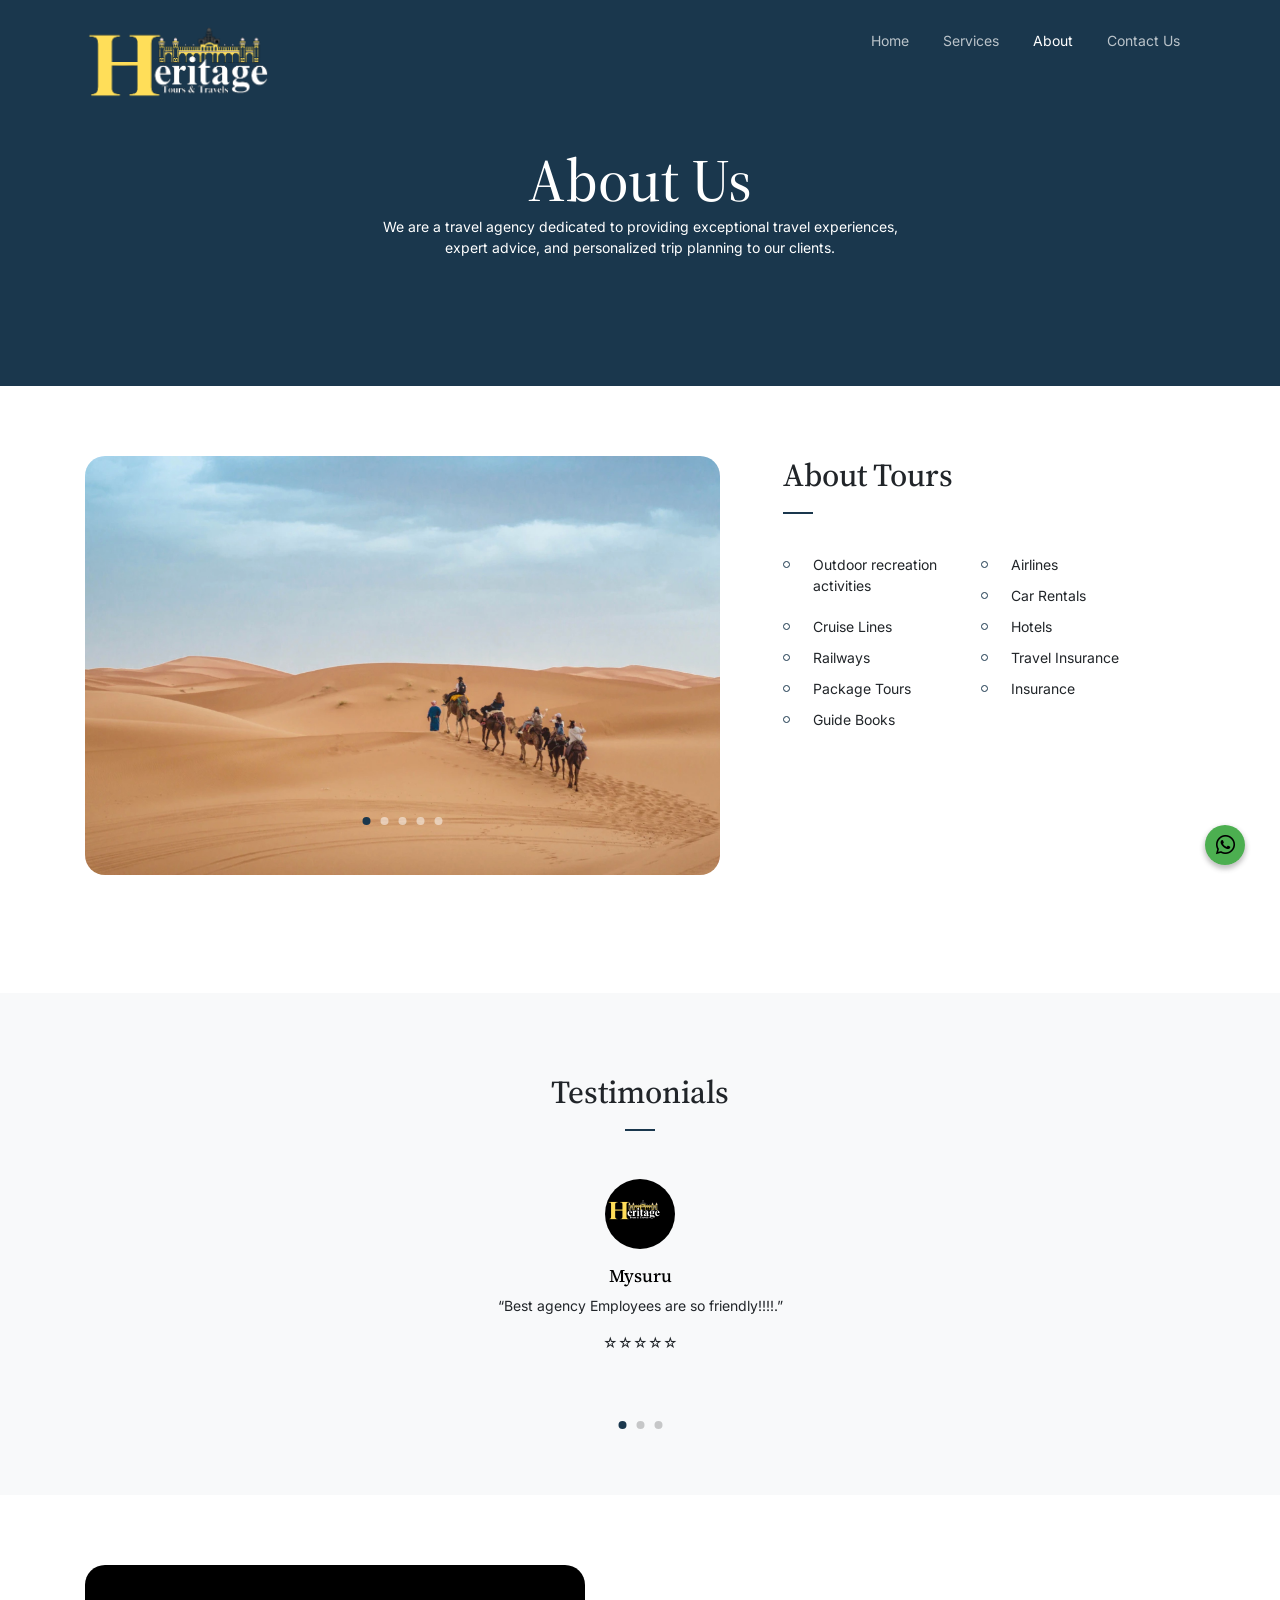
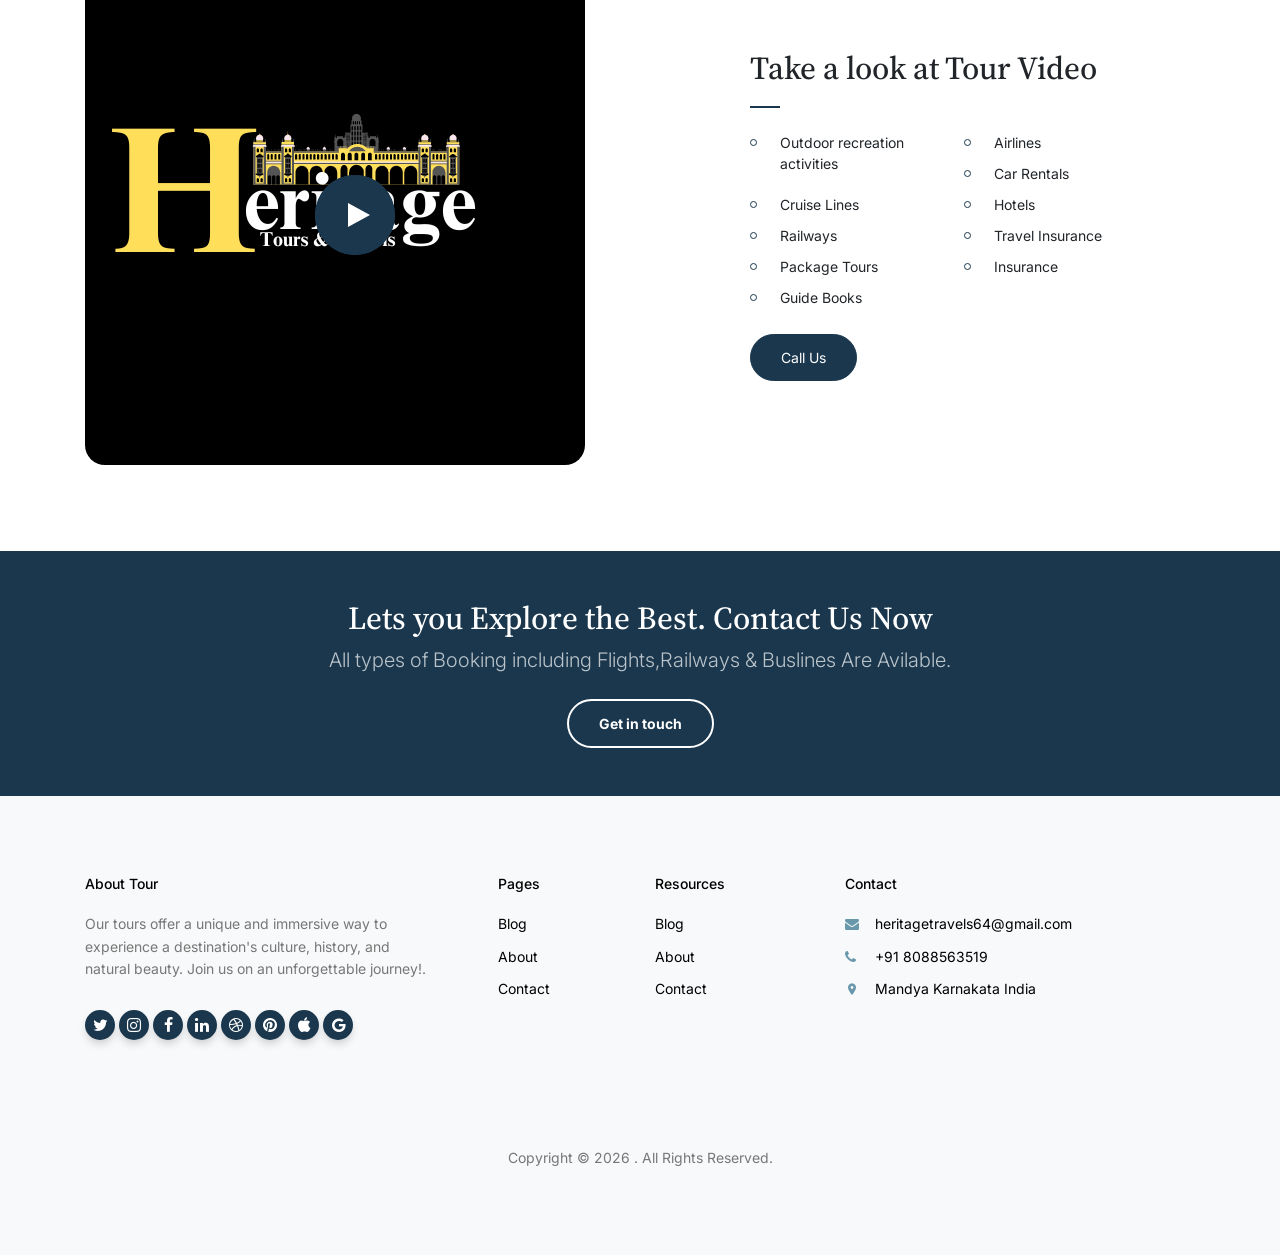
==== commit 6c90609c: "Update about.html" ====
--- a/about.html
+++ b/about.html
@@ -180,7 +180,8 @@
                 </figure>
                 <h3 class="name">Mysuru</h3>
                 <blockquote>
-                  <p>&ldquo;Best Travel agency!!!!.&rdquo;</p>
+                  <p>&ldquo;Best agency Employees are so friendly!!!!.&rdquo;</p>
+                  <p> &star;&star;&star;&star;&star; </p>
                 </blockquote>
               </div>
 
@@ -194,9 +195,8 @@
                 </figure>
                 <h3 class="name">Mandya</h3>
                 <blockquote>
-                  <p>
-                    &ldquo;Best Travel agency!!!!..&rdquo;
-                  </p>
+                  <p>&ldquo;Best Travel journey !!!!..&rdquo;</p>
+                  <p> &star;&star;&star;&star;&star; </p>
                 </blockquote>
               </div>
 
@@ -210,9 +210,8 @@
                 </figure>
                 <h3 class="name">Benagaluru</h3>
                 <blockquote>
-                  <p>
-                    &ldquo;Best Travel agency!!!!.&rdquo;
-                  </p>
+                  <p>&ldquo;Best Travel agency!!!!.&rdquo;</p>
+                  <p> &star;&star;&star;&star;&star; </p>
                 </blockquote>
               </div>
             </div>
@@ -220,6 +219,7 @@
         </div>
       </div>
     </div>
+
 
     <div class="untree_co-section">
       <div class="container">
@@ -229,7 +229,7 @@
               <a
                 id="play-video"
                 class="video-play-button"
-                href="https://www.youtube.com/watch?v=IuS4LL_ALrU"
+                href="#"
                 data-fancybox
               >
                 <span></span>
@@ -260,7 +260,7 @@
               <li>Guide Books</li>
             </ul>
 
-            <p><a href="tel:9900882019" class="btn btn-primary">Call Us</a></p>
+            <p><a href="tel:8088563519" class="btn btn-primary">Call Us</a></p>
           </div>
         </div>
       </div>
@@ -279,7 +279,7 @@
             </p>
             <p class="mb-0">
               <a
-                href="tel:9900882019"
+                href="https://wa.me/message/FAHEZ62DBYOAE1"
                 class="btn btn-outline-white text-white btn-md font-weight-bold"
                 >Get in touch</a
               >
@@ -308,7 +308,7 @@
                     <a href="#"><span class="icon-twitter"></span></a>
                   </li>
                   <li>
-                    <a href="#"><span class="icon-instagram"></span></a>
+                    <a href="https://instagram.com/heritage_travels_?igshid=ZDdkNTZiNTM="><span class="icon-instagram"></span></a>
                   </li>
                   <li>
                     <a href="#"><span class="icon-facebook"></span></a>
@@ -355,8 +355,14 @@
               <div class="widget">
                 <h3 class="heading">Contact</h3>
                 <ul class="list-unstyled quick-info links">
-                  <li class="email"><a href="#">mail@example.com</a></li>
-                  <li class="phone"><a href="#">+09876542314</a></li>
+                  <li class="email">
+                    <a href="mailto:heritagetravels64@gmail.com"
+                      >heritagetravels64@gmail.com
+                    </a>
+                  </li>
+                  <li class="phone">
+                    <a href="tel:8088563519">+91 8088563519 </a>
+                  </li>
                   <li class="address">
                     <a href="#">Mandya Karnakata India</a>
                   </li>
@@ -372,9 +378,9 @@
           <input type="checkbox" name="adminToggle" class="adminToggle" />
           <a class="adminButton" href="#!"><i class="fa-brands fa-whatsapp"></i></a>
           <div class="adminButtons">
-            <a href="mailto:example@gmail.com" title="E-mail"><i class="fa-solid fa-envelope"></i></a>
-            <a href="tel:9900882019" title="Call Us"><i class="fa-solid fa-phone"></i></a>
-            <a href="#" title="Whatsapp US"><i class="fa-brands fa-whatsapp"></i></a>
+            <a href="mailto:heritagetravels64@gmail.com" title="E-mail"><i class="fa-solid fa-envelope"></i></a>
+            <a href="tel:8088563519" title="Call Us"><i class="fa-solid fa-phone"></i></a>
+            <a href="https://wa.me/message/FAHEZ62DBYOAE1" title="Whatsapp US"><i class="fa-brands fa-whatsapp"></i></a>
           </div>
         </div>
         <style>
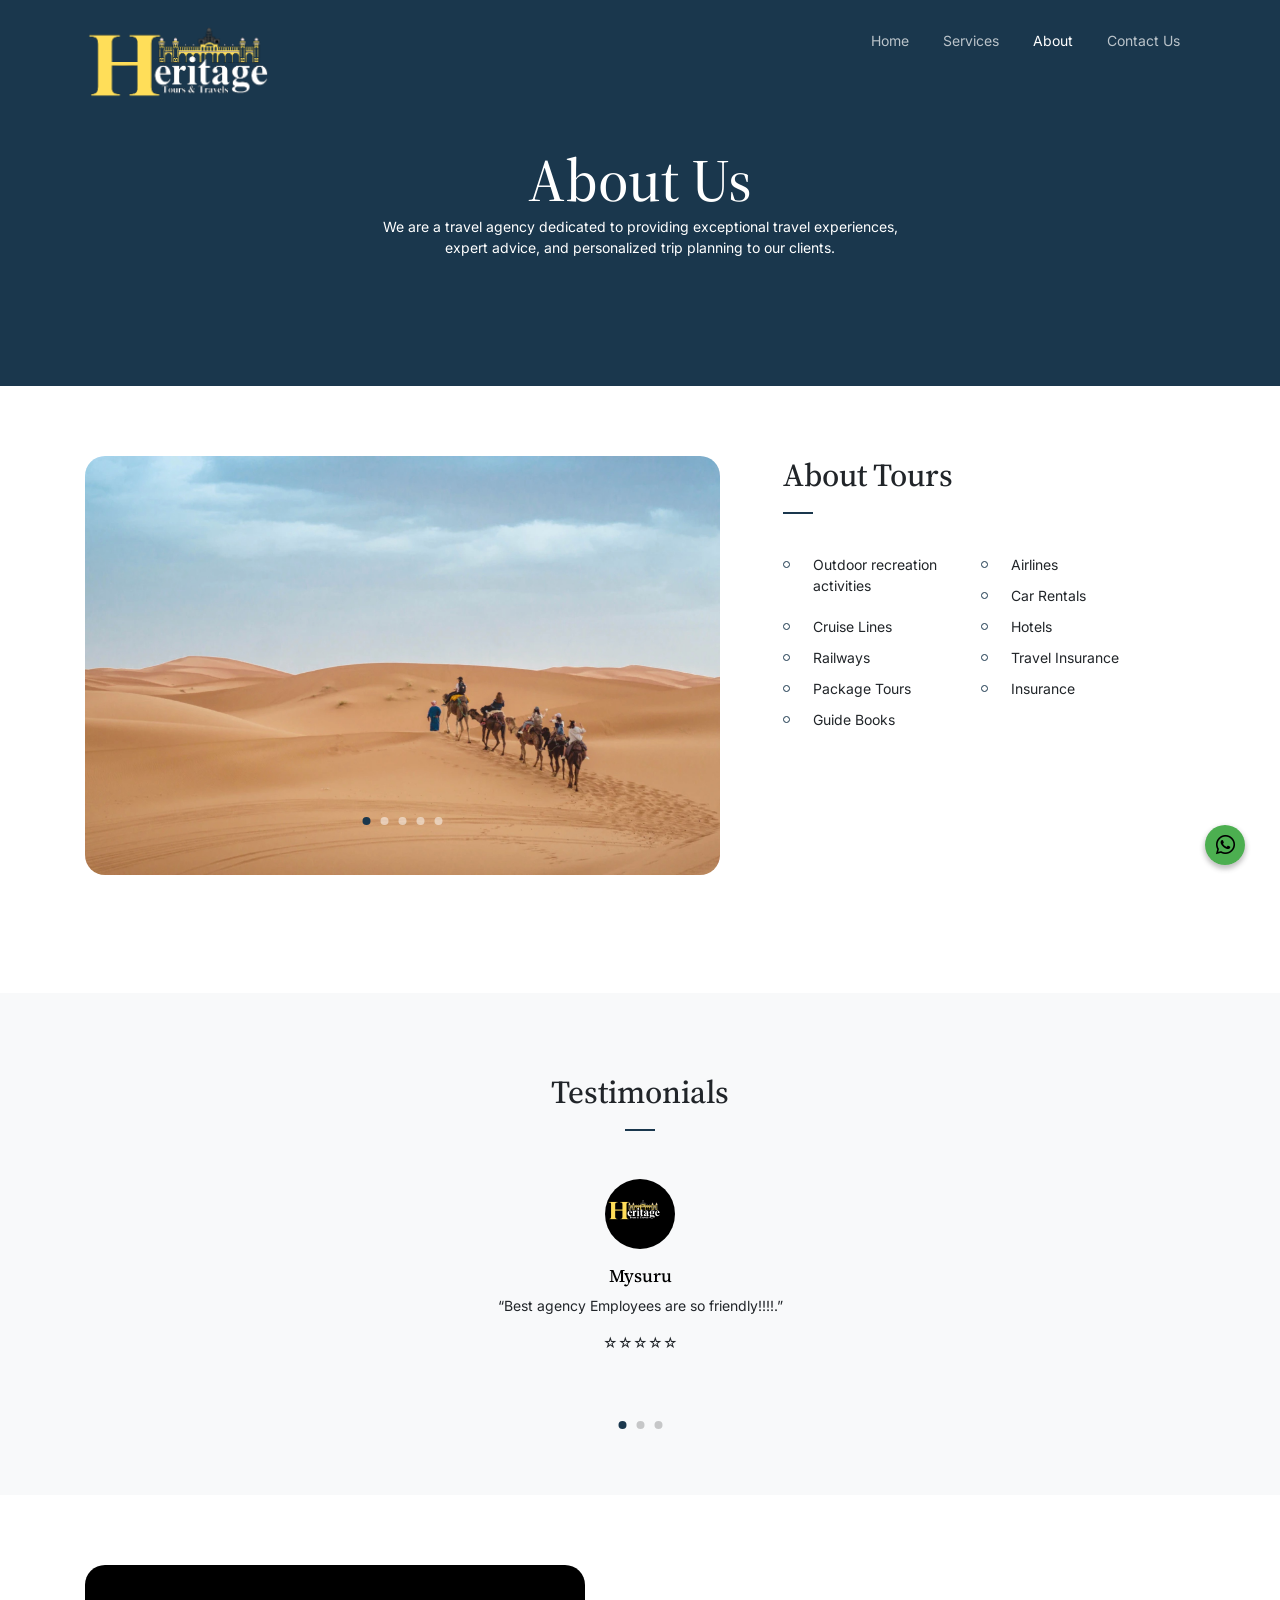
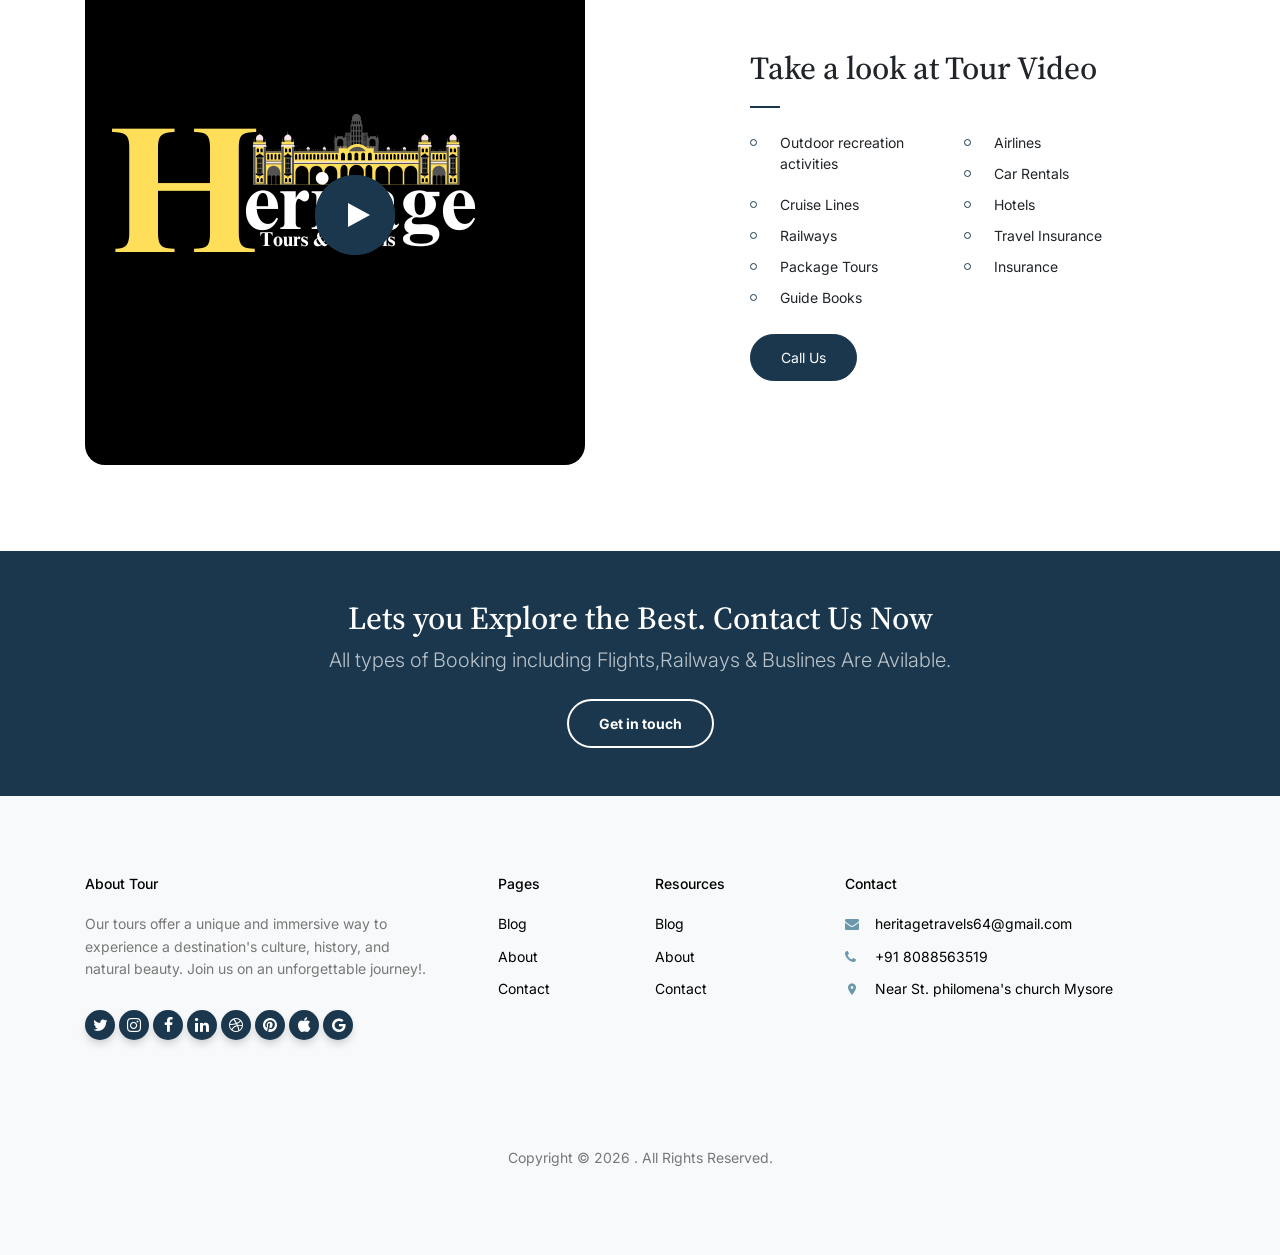
==== commit e62489ad: "Update about.html" ====
--- a/about.html
+++ b/about.html
@@ -364,7 +364,7 @@
                     <a href="tel:8088563519">+91 8088563519 </a>
                   </li>
                   <li class="address">
-                    <a href="#">Mandya Karnakata India</a>
+                    <a href="#">Near St. philomena's church Mysore</a>
                   </li>
                 </ul>
               </div>
